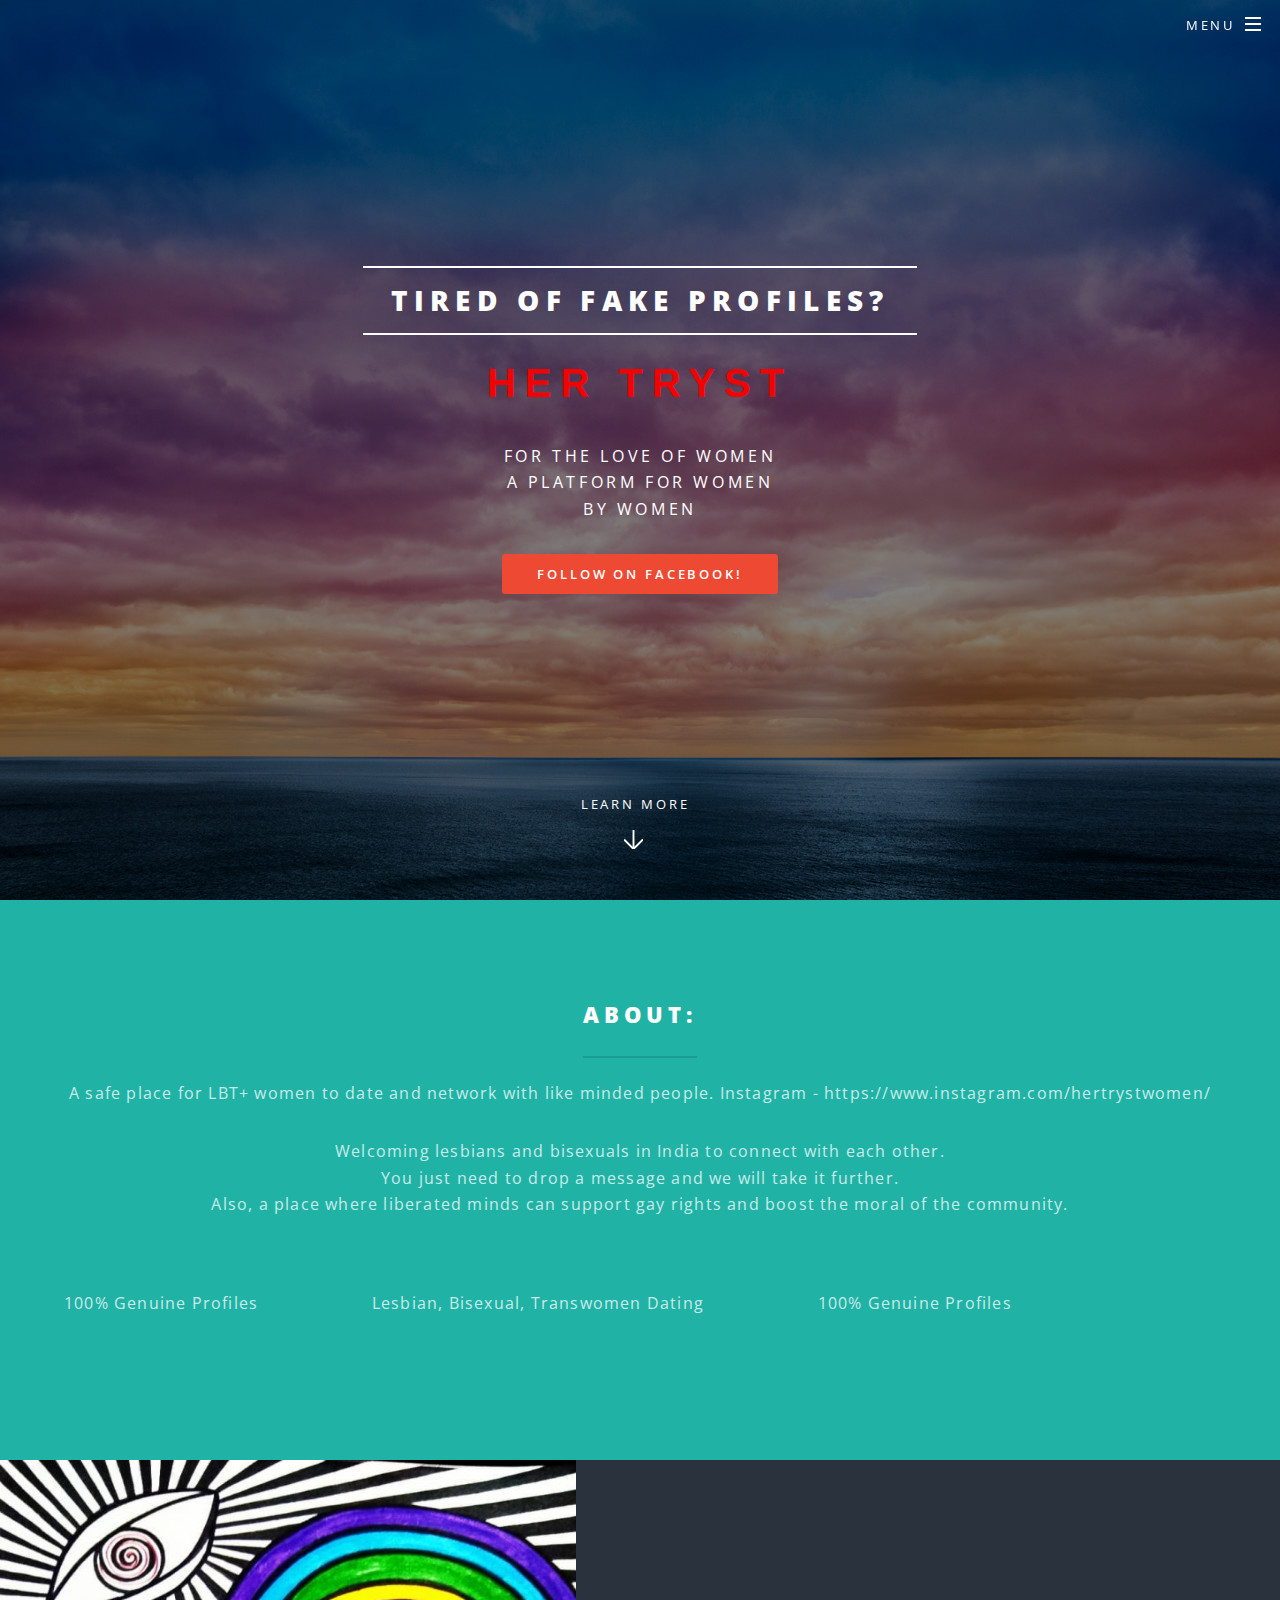
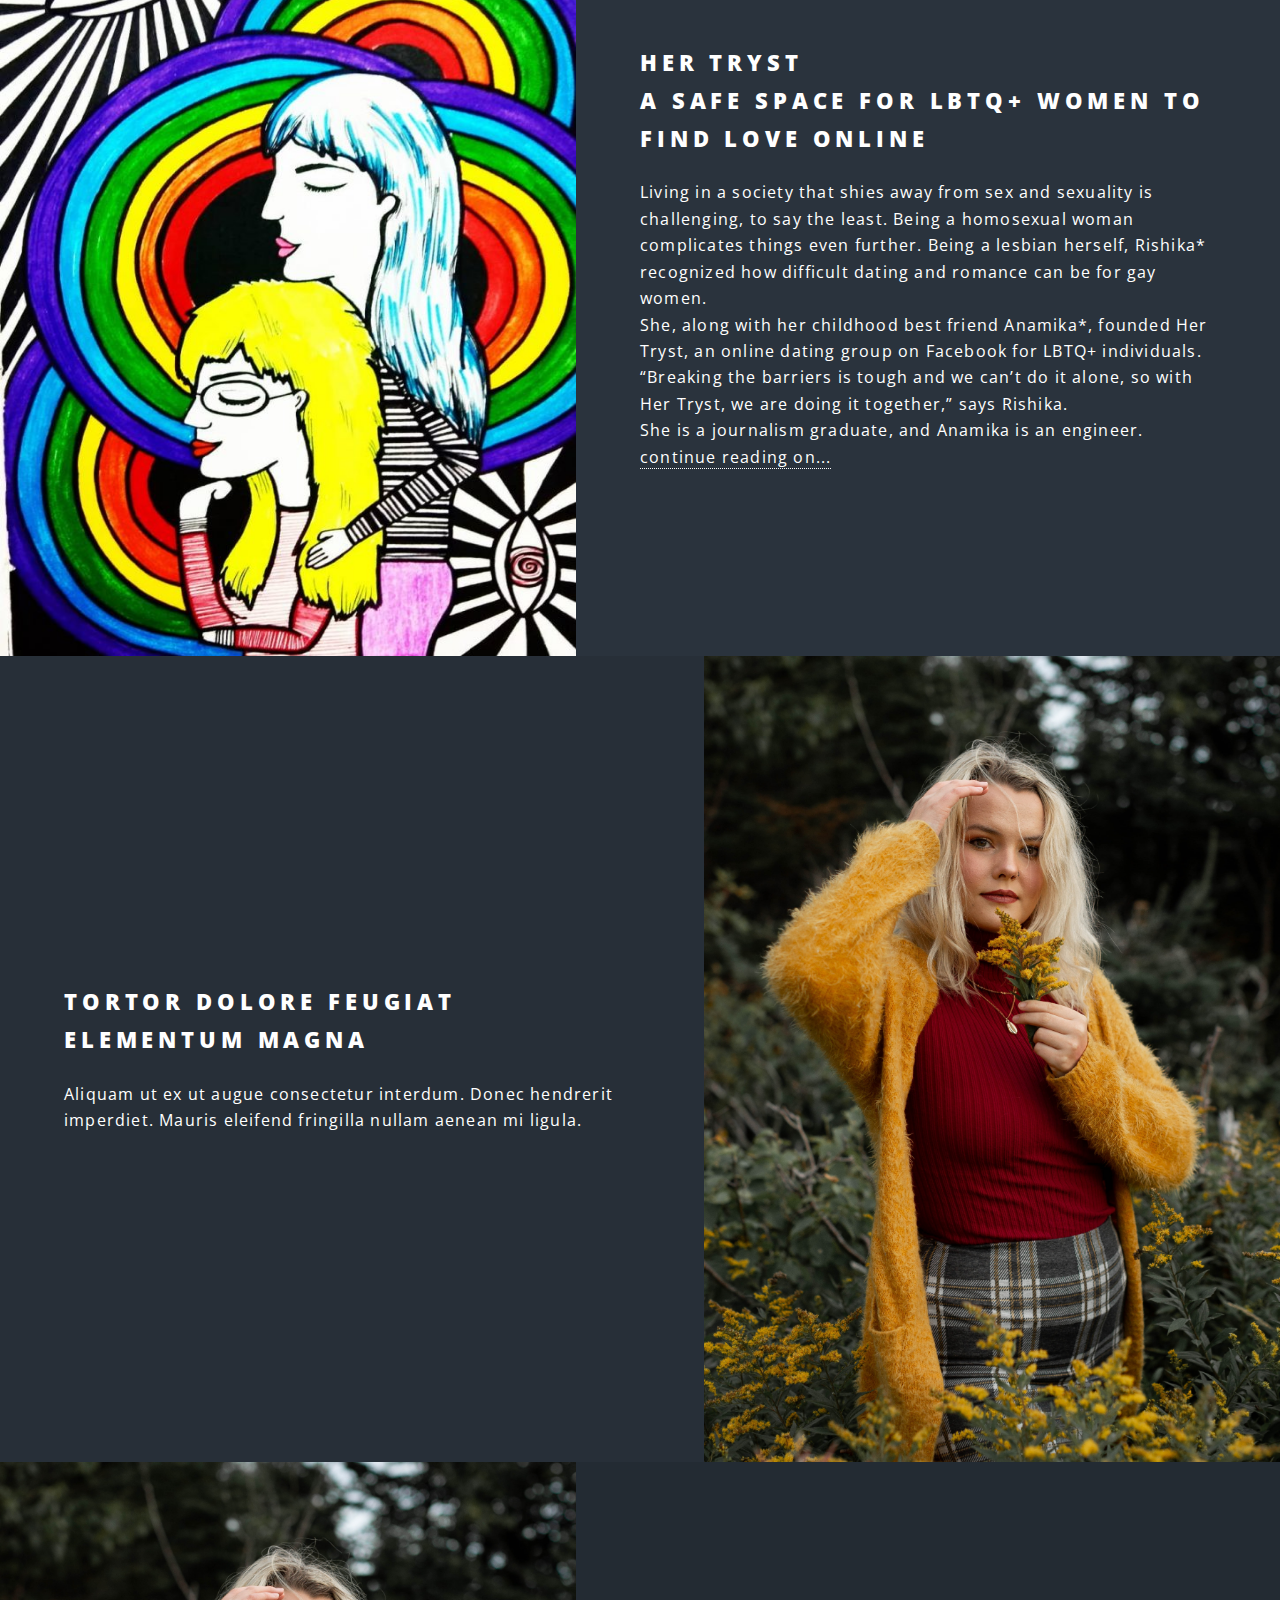
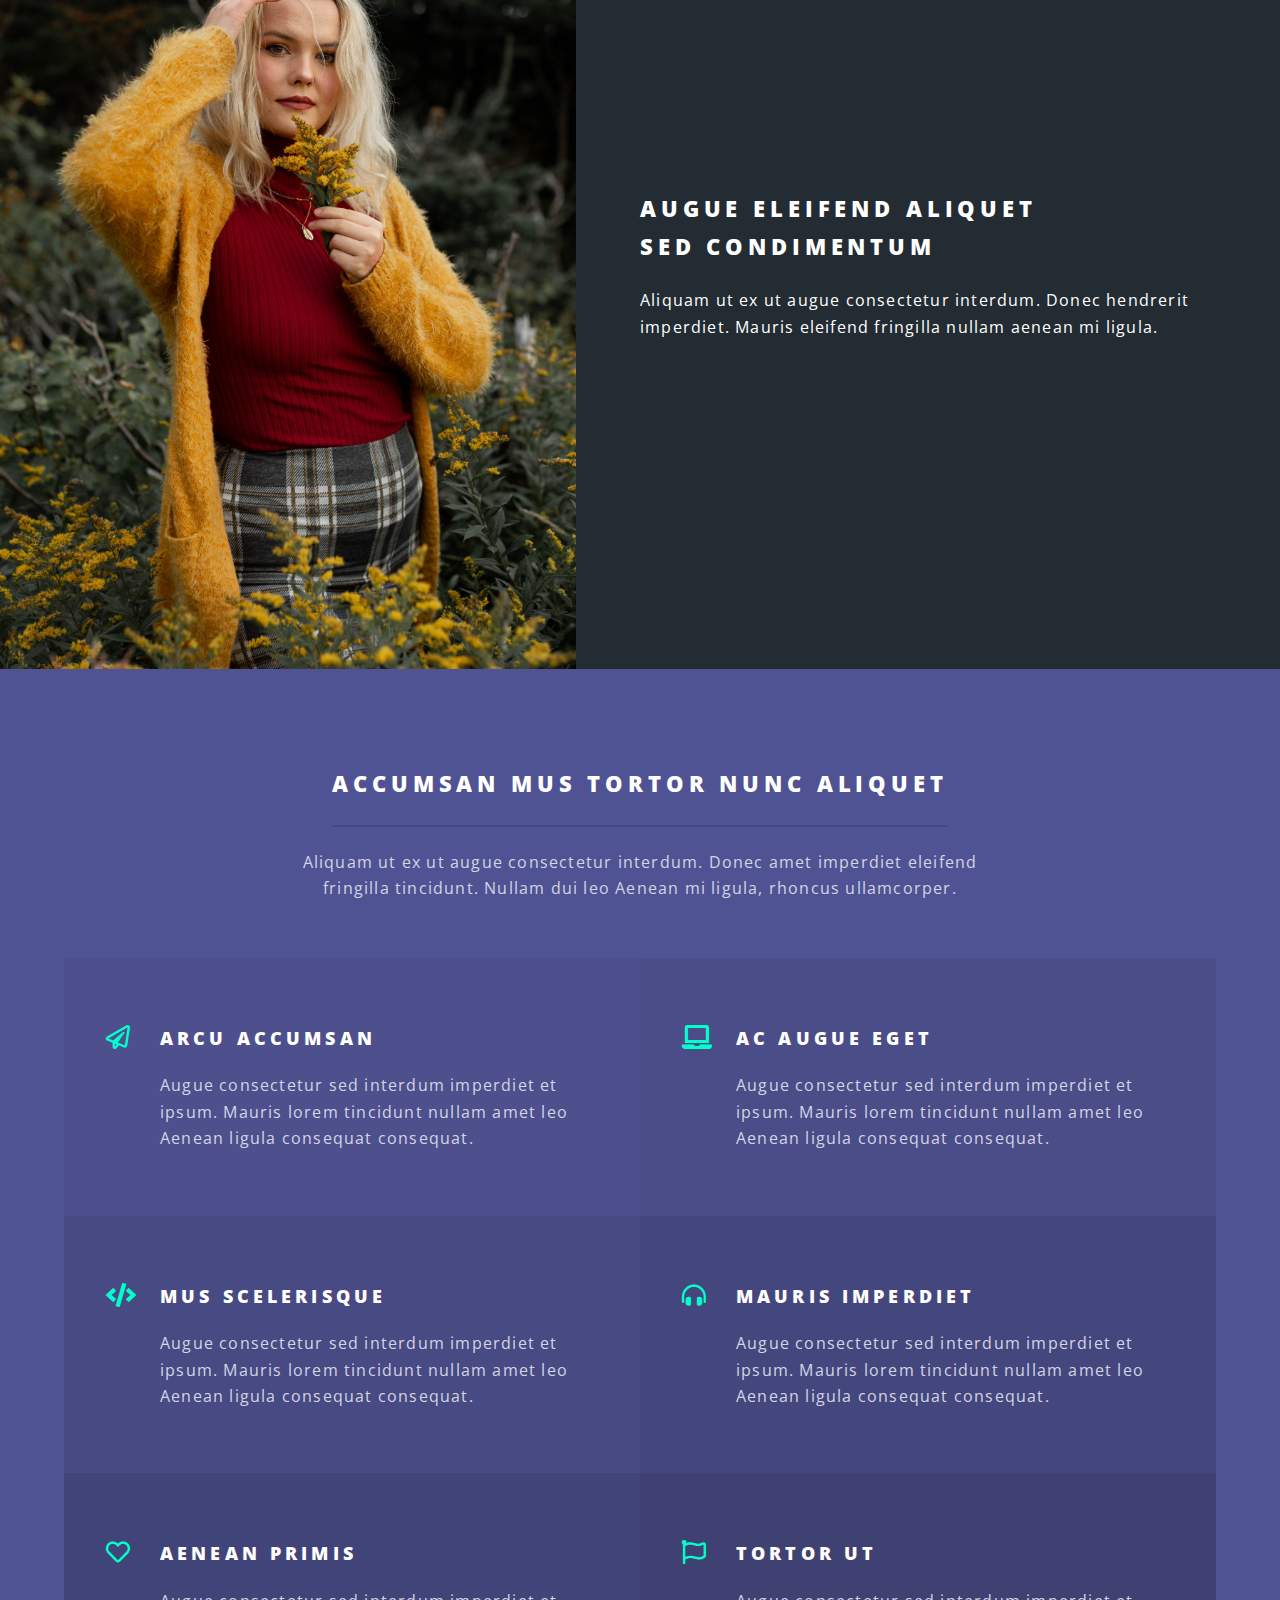
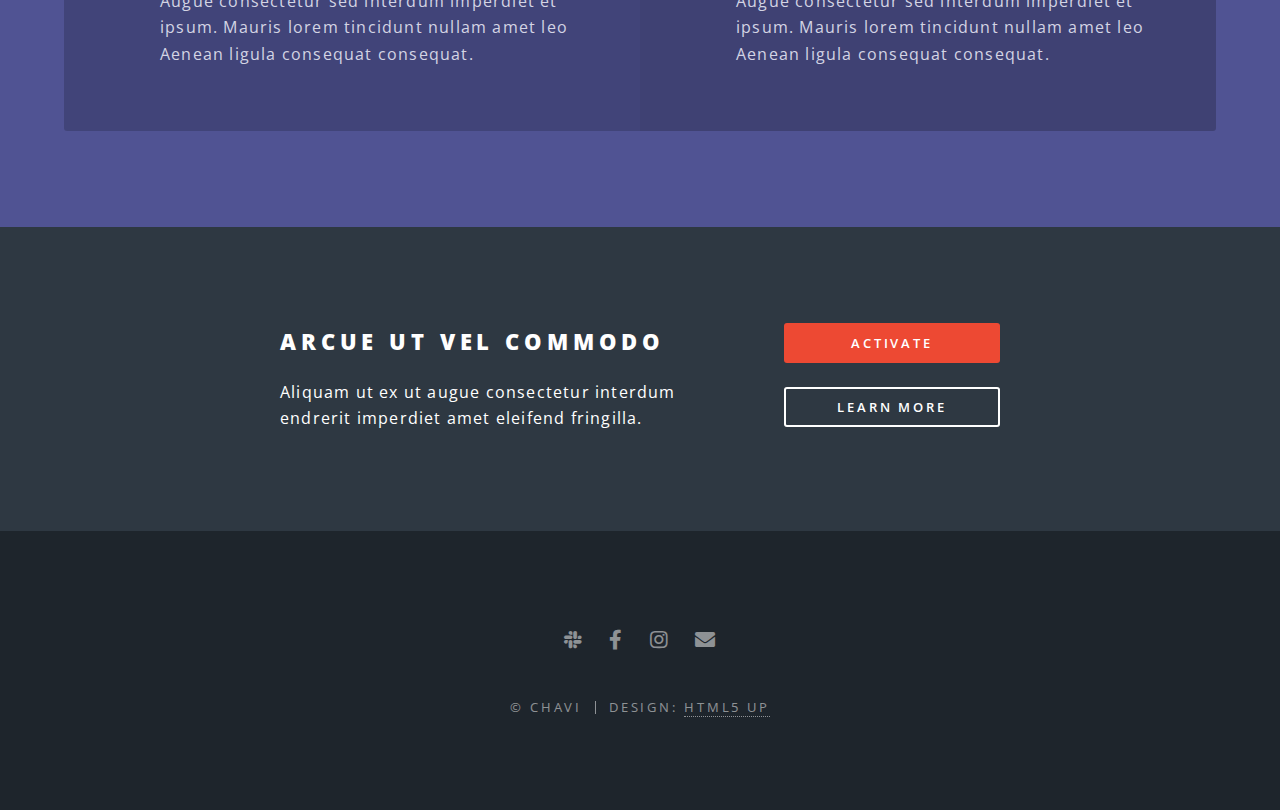
==== index.html @ cc7d9288 "Added whole website to Github for the first time" ====
<!DOCTYPE HTML>
<!--
	Spectral by HTML5 UP
	html5up.net | @ajlkn
	Free for personal and commercial use under the CCA 3.0 license (html5up.net/license)
	banner image : https://www.flickr.com/photos/82955120@N05/10567121366
-->
<html>
	<head>
		<title>HerTryst</title>
		<meta charset="utf-8" />
		<meta name="viewport" content="width=device-width, initial-scale=1, user-scalable=no" />
		<link rel="stylesheet" href="assets/css/main.css" />
		<noscript><link rel="stylesheet" href="assets/css/noscript.css" /></noscript>
	</head>
	<body class="landing is-preload">

		<!-- Page Wrapper -->
			<div id="page-wrapper">

				<!-- Header -->
					<header id="header" class="alt">
						<h1><a href="index.html"><img src="ht.jpg" width="50" height="50" alt="" /></a></h1>
						<nav id="nav">
							<ul>
								<li class="special">
									<a href="#menu" class="menuToggle"><span>Menu</span></a>
									<div id="menu">
										<ul>
											<li><a href="index.html">Home</a></li>
											<li><a href="generic.html">Generic</a></li>
											<!-- <li><a href="elements.html">Elements</a></li> -->
											<li><a href="#footer">Contact Us</a></li>
											<li><a href="#">Sign Up</a></li>
											<li><a href="#">Log In</a></li>
										</ul>
									</div>
								</li>
							</ul>
						</nav>
					</header>

				<!-- Banner -->
					<section id="banner">
						<div class="inner">
							
							<h2>Tired of Fake Profiles?</h2>
							<h1 style="color: rgb(243, 2, 2);
							font-family:Arial, Helvetica, sans-serif;
							font-size: 250%;
							text-transform: uppercase;" >Her Tryst</h1>
							<p>For The Love Of Women<br />
							A platform for Women<br />
							By Women</p>
							<ul class="actions special">
								<li><a href="https://www.facebook.com/hertryst/" target="_blank" class="button primary">Follow on Facebook!</a></li>
							</ul>
						</div>
						<a href="#one" class="more scrolly">Learn More</a>
					</section>

				<!-- One -->
					<section id="one" class="wrapper style1 special">
						<div class="inner">
							<header class="major">
								<h2>About:
								</h2>
								<p>A safe place for LBT+ women to date and network with like minded people. Instagram - https://www.instagram.com/hertrystwomen/<br />
								</p>
								<p>
									Welcoming lesbians and bisexuals in India to connect with each other.<br />
									You just need to drop a message and we will take it further.<br />
									 Also, a place where liberated minds can support gay rights and boost the moral of the community.
								</p>
							</header>
							<ul class="icons major">
				
								<!-- <li><span class="icon fa-gem major style1"><span class="label">Lorem</span></span></li>
								<li><span class="icon fa-heart major style2"><span class="label"></span></span></li>
								<li><span class="icon solid fa-code major style3"><span class="label">Dolor</span></span></li> -->
								<p style="text-align: left;">100% Genuine Profiles &emsp;&emsp;&emsp;&emsp;&emsp;&emsp; Lesbian, Bisexual, Transwomen Dating &emsp;&emsp;&emsp;&emsp;&emsp;&emsp;  100% Genuine Profiles </p>
							
							</ul>
						</div>
					</section>

				<!-- Two -->
					<section id="two" class="wrapper alt style2">
						<section class="spotlight">
							<div class="image"><img src="images/pic01.jpg" alt="" height="796px" width="1000px" /></div><div class="content">
								<h2>HER TRYST<br />
									A SAFE SPACE FOR LBTQ+ WOMEN TO FIND LOVE ONLINE</h2>
								<p>Living in a society that shies away from sex and sexuality is challenging, to say the least. Being a homosexual woman complicates things even further. Being a lesbian herself, Rishika* recognized how difficult dating and romance can be for gay women.
									<br /> She, along with her childhood best friend Anamika*, founded Her Tryst, an online dating group on Facebook for LBTQ+ individuals. “Breaking the barriers is tough and we can’t do it alone, so with Her Tryst, we are doing it together,” says Rishika.
									<br />She is a journalism graduate, and Anamika is an engineer.
									<br /><a href="http://www.gaylaxymag.com/articles/women/her-tryst-a-safe-space-for-lbtq-women-to-find-love-online/#gs.fv2ccl" target="_blank">continue reading on...</a></p>
							</div>
						</section>
						<section class="spotlight">
							<div class="image"><img src="images/pic02.jpg" alt="" /></div><div class="content">
								<h2>Tortor dolore feugiat<br />
								elementum magna</h2>
								<p>Aliquam ut ex ut augue consectetur interdum. Donec hendrerit imperdiet. Mauris eleifend fringilla nullam aenean mi ligula.</p>
							</div>
						</section>
						<section class="spotlight">
							<div class="image"><img src="images/pic03.jpg" alt="" /></div><div class="content">
								<h2>Augue eleifend aliquet<br />
								sed condimentum</h2>
								<p>Aliquam ut ex ut augue consectetur interdum. Donec hendrerit imperdiet. Mauris eleifend fringilla nullam aenean mi ligula.</p>
							</div>
						</section>
					</section>

				<!-- Three -->
					<section id="three" class="wrapper style3 special">
						<div class="inner">
							<header class="major">
								<h2>Accumsan mus tortor nunc aliquet</h2>
								<p>Aliquam ut ex ut augue consectetur interdum. Donec amet imperdiet eleifend<br />
								fringilla tincidunt. Nullam dui leo Aenean mi ligula, rhoncus ullamcorper.</p>
							</header>
							<ul class="features">
								<li class="icon fa-paper-plane">
									<h3>Arcu accumsan</h3>
									<p>Augue consectetur sed interdum imperdiet et ipsum. Mauris lorem tincidunt nullam amet leo Aenean ligula consequat consequat.</p>
								</li>
								<li class="icon solid fa-laptop">
									<h3>Ac Augue Eget</h3>
									<p>Augue consectetur sed interdum imperdiet et ipsum. Mauris lorem tincidunt nullam amet leo Aenean ligula consequat consequat.</p>
								</li>
								<li class="icon solid fa-code">
									<h3>Mus Scelerisque</h3>
									<p>Augue consectetur sed interdum imperdiet et ipsum. Mauris lorem tincidunt nullam amet leo Aenean ligula consequat consequat.</p>
								</li>
								<li class="icon solid fa-headphones-alt">
									<h3>Mauris Imperdiet</h3>
									<p>Augue consectetur sed interdum imperdiet et ipsum. Mauris lorem tincidunt nullam amet leo Aenean ligula consequat consequat.</p>
								</li>
								<li class="icon fa-heart">
									<h3>Aenean Primis</h3>
									<p>Augue consectetur sed interdum imperdiet et ipsum. Mauris lorem tincidunt nullam amet leo Aenean ligula consequat consequat.</p>
								</li>
								<li class="icon fa-flag">
									<h3>Tortor Ut</h3>
									<p>Augue consectetur sed interdum imperdiet et ipsum. Mauris lorem tincidunt nullam amet leo Aenean ligula consequat consequat.</p>
								</li>
							</ul>
						</div>
					</section>

				<!-- CTA -->
					<section id="cta" class="wrapper style4">
						<div class="inner">
							<header>
								<h2>Arcue ut vel commodo</h2>
								<p>Aliquam ut ex ut augue consectetur interdum endrerit imperdiet amet eleifend fringilla.</p>
							</header>
							<ul class="actions stacked">
								<li><a href="#" class="button fit primary">Activate</a></li>
								<li><a href="#" class="button fit">Learn More</a></li>
							</ul>
						</div>
					</section>

				<!-- Footer -->
					<footer id="footer">
						<ul class="icons">
							<li><a href="" class="icon brands fa-slack"><span class="label">Slack</span></a></li>
							<li><a href="https://www.facebook.com/hertryst/" class="icon brands fa-facebook-f"><span class="label">Facebook</span></a></li>
							<li><a href="https://www.instagram.com/hertrystwomen/?hl=en" class="icon brands fa-instagram"><span class="label">Instagram</span></a></li>
			
							<li><a href="mailto: hertrystwaiting@gmail.com" class="icon solid fa-envelope"><span class="label">Email</span></a></li>
						</ul>
						<ul class="copyright">
							<li>&copy; Chavi</li><li>Design: <a href="http://html5up.net">HTML5 UP</a></li>
						</ul>
					</footer>

			</div>

		<!-- Scripts -->
			<script src="assets/js/jquery.min.js"></script>
			<script src="assets/js/jquery.scrollex.min.js"></script>
			<script src="assets/js/jquery.scrolly.min.js"></script>
			<script src="assets/js/browser.min.js"></script>
			<script src="assets/js/breakpoints.min.js"></script>
			<script src="assets/js/util.js"></script>
			<script src="assets/js/main.js"></script>

	</body>
</html>
---- assets/css/main.css ----
@import url(fontawesome-all.min.css);
@import url("https://fonts.googleapis.com/css?family=Open+Sans:400,400italic,600,600italic,800,800italic");

/*
	Spectral by HTML5 UP
	html5up.net | @ajlkn
	Free for personal and commercial use under the CCA 3.0 license (html5up.net/license)
*/

html, body, div, span, applet, object,
iframe, h1, h2, h3, h4, h5, h6, p, blockquote,
pre, a, abbr, acronym, address, big, cite,
code, del, dfn, em, img, ins, kbd, q, s, samp,
small, strike, strong, sub, sup, tt, var, b,
u, i, center, dl, dt, dd, ol, ul, li, fieldset,
form, label, legend, table, caption, tbody,
tfoot, thead, tr, th, td, article, aside,
canvas, details, embed, figure, figcaption,
footer, header, hgroup, menu, nav, output, ruby,
section, summary, time, mark, audio, video {
	margin: 0;
	padding: 0;
	border: 0;
	font-size: 100%;
	font: inherit;
	vertical-align: baseline;}

article, aside, details, figcaption, figure,
footer, header, hgroup, menu, nav, section {
	display: block;}

body {
	line-height: 1;
}

ol, ul {
	list-style: none;
}

blockquote, q {
	quotes: none;
}

	blockquote:before, blockquote:after, q:before, q:after {
		content: '';
		content: none;
	}

table {
	border-collapse: collapse;
	border-spacing: 0;
}

body {
	-webkit-text-size-adjust: none;
}

mark {
	background-color: transparent;
	color: inherit;
}

input::-moz-focus-inner {
	border: 0;
	padding: 0;
}

input, select, textarea {
	-moz-appearance: none;
	-webkit-appearance: none;
	-ms-appearance: none;
	appearance: none;
}

/* Basic */

	@-ms-viewport {
		width: device-width;
	}

	html {
		box-sizing: border-box;
	}

	*, *:before, *:after {
		box-sizing: inherit;
	}

	body {
		background: #2e3842;
	}

		body.is-preload *, body.is-preload *:before, body.is-preload *:after {
			-moz-animation: none !important;
			-webkit-animation: none !important;
			-ms-animation: none !important;
			animation: none !important;
			-moz-transition: none !important;
			-webkit-transition: none !important;
			-ms-transition: none !important;
			transition: none !important;
		}

	body, input, select, textarea {
		color: #fff;
		font-family: "Open Sans", Helvetica, sans-serif;
		font-size: 15pt;
		font-weight: 400;
		letter-spacing: 0.075em;
		line-height: 1.65em;
	}

		@media screen and (max-width: 1680px) {

			body, input, select, textarea {
				font-size: 13pt;
			}

		}

		@media screen and (max-width: 1280px) {

			body, input, select, textarea {
				font-size: 12pt;
			}

		}

		@media screen and (max-width: 736px) {

			body, input, select, textarea {
				font-size: 11pt;
				letter-spacing: 0.0375em;
			}

		}

	a {
		-moz-transition: color 0.2s ease, border-bottom-color 0.2s ease;
		-webkit-transition: color 0.2s ease, border-bottom-color 0.2s ease;
		-ms-transition: color 0.2s ease, border-bottom-color 0.2s ease;
		transition: color 0.2s ease, border-bottom-color 0.2s ease;
		border-bottom: dotted 1px;
		color: inherit;
		text-decoration: none;
	}

		a:hover {
			border-bottom-color: transparent;
		}

	strong, b {
		color: #fff;
		font-weight: 600;
	}

	em, i {
		font-style: italic;
	}

	p {
		margin: 0 0 2em 0;
	}

	
	h1,h2, h3, h4, h5, h6 {
		color: #fff;
		font-weight: 800;
		letter-spacing: 0.225em;
		line-height: 1em;
		margin: 0 0 1em 0;
		text-transform: uppercase;
		
	}

		h1 a, h2 a, h3 a, h4 a, h5 a, h6 a {
			color: inherit;
			text-decoration: none;
		}

	h2 {
		font-size: 1.35em;
		line-height: 1.75em;
	}

		@media screen and (max-width: 736px) {

			h2 {
				font-size: 1.1em;
				line-height: 1.65em;
			}

		}

	h3 {
		font-size: 1.15em;
		line-height: 1.75em;
	}

		@media screen and (max-width: 736px) {

			h3 {
				font-size: 1em;
				line-height: 1.65em;
			}

		}

	h4 {
		font-size: 1em;
		line-height: 1.5em;
	}

	h5 {
		font-size: 0.8em;
		line-height: 1.5em;
	}

	h6 {
		font-size: 0.7em;
		line-height: 1.5em;
	}

	sub {
		font-size: 0.8em;
		position: relative;
		top: 0.5em;
	}

	sup {
		font-size: 0.8em;
		position: relative;
		top: -0.5em;
	}

	hr {
		border: 0;
		border-bottom: solid 2px #fff;
		margin: 3em 0;
	}

		hr.major {
			margin: 4.5em 0;
		}

	blockquote {
		border-left: solid 4px #fff;
		font-style: italic;
		margin: 0 0 2em 0;
		padding: 0.5em 0 0.5em 2em;
	}

	code {
		background: rgba(144, 144, 144, 0.25);
		border-radius: 3px;
		font-family: "Courier New", monospace;
		font-size: 0.9em;
		letter-spacing: 0;
		margin: 0 0.25em;
		padding: 0.25em 0.65em;
	}

	pre {
		-webkit-overflow-scrolling: touch;
		font-family: "Courier New", monospace;
		font-size: 0.9em;
		margin: 0 0 2em 0;
	}

		pre code {
			display: block;
			line-height: 1.75em;
			padding: 1em 1.5em;
			overflow-x: auto;
		}

	.align-left {
		text-align: left;
	}

	.align-center {
		text-align: center;
	}

	.align-right {
		text-align: right;
	}

/* Row */

	.row {
		display: flex;
		flex-wrap: wrap;
		box-sizing: border-box;
		align-items: stretch;
	}

		.row > * {
			box-sizing: border-box;
		}

		.row.gtr-uniform > * > :last-child {
			margin-bottom: 0;
		}

		.row.aln-left {
			justify-content: flex-start;
		}

		.row.aln-center {
			justify-content: center;
		}

		.row.aln-right {
			justify-content: flex-end;
		}

		.row.aln-top {
			align-items: flex-start;
		}

		.row.aln-middle {
			align-items: center;
		}

		.row.aln-bottom {
			align-items: flex-end;
		}

		.row > .imp {
			order: -1;
		}

		.row > .col-1 {
			width: 8.33333%;
		}

		.row > .off-1 {
			margin-left: 8.33333%;
		}

		.row > .col-2 {
			width: 16.66667%;
		}

		.row > .off-2 {
			margin-left: 16.66667%;
		}

		.row > .col-3 {
			width: 25%;
		}

		.row > .off-3 {
			margin-left: 25%;
		}

		.row > .col-4 {
			width: 33.33333%;
		}

		.row > .off-4 {
			margin-left: 33.33333%;
		}

		.row > .col-5 {
			width: 41.66667%;
		}

		.row > .off-5 {
			margin-left: 41.66667%;
		}

		.row > .col-6 {
			width: 50%;
		}

		.row > .off-6 {
			margin-left: 50%;
		}

		.row > .col-7 {
			width: 58.33333%;
		}

		.row > .off-7 {
			margin-left: 58.33333%;
		}

		.row > .col-8 {
			width: 66.66667%;
		}

		.row > .off-8 {
			margin-left: 66.66667%;
		}

		.row > .col-9 {
			width: 75%;
		}

		.row > .off-9 {
			margin-left: 75%;
		}

		.row > .col-10 {
			width: 83.33333%;
		}

		.row > .off-10 {
			margin-left: 83.33333%;
		}

		.row > .col-11 {
			width: 91.66667%;
		}

		.row > .off-11 {
			margin-left: 91.66667%;
		}

		.row > .col-12 {
			width: 100%;
		}

		.row > .off-12 {
			margin-left: 100%;
		}

		.row.gtr-0 {
			margin-top: 0;
			margin-left: 0em;
		}

			.row.gtr-0 > * {
				padding: 0 0 0 0em;
			}

			.row.gtr-0.gtr-uniform {
				margin-top: 0em;
			}

				.row.gtr-0.gtr-uniform > * {
					padding-top: 0em;
				}

		.row.gtr-25 {
			margin-top: 0;
			margin-left: -0.375em;
		}

			.row.gtr-25 > * {
				padding: 0 0 0 0.375em;
			}

			.row.gtr-25.gtr-uniform {
				margin-top: -0.375em;
			}

				.row.gtr-25.gtr-uniform > * {
					padding-top: 0.375em;
				}

		.row.gtr-50 {
			margin-top: 0;
			margin-left: -0.75em;
		}

			.row.gtr-50 > * {
				padding: 0 0 0 0.75em;
			}

			.row.gtr-50.gtr-uniform {
				margin-top: -0.75em;
			}

				.row.gtr-50.gtr-uniform > * {
					padding-top: 0.75em;
				}

		.row {
			margin-top: 0;
			margin-left: -1.5em;
		}

			.row > * {
				padding: 0 0 0 1.5em;
			}

			.row.gtr-uniform {
				margin-top: -1.5em;
			}

				.row.gtr-uniform > * {
					padding-top: 1.5em;
				}

		.row.gtr-150 {
			margin-top: 0;
			margin-left: -2.25em;
		}

			.row.gtr-150 > * {
				padding: 0 0 0 2.25em;
			}

			.row.gtr-150.gtr-uniform {
				margin-top: -2.25em;
			}

				.row.gtr-150.gtr-uniform > * {
					padding-top: 2.25em;
				}

		.row.gtr-200 {
			margin-top: 0;
			margin-left: -3em;
		}

			.row.gtr-200 > * {
				padding: 0 0 0 3em;
			}

			.row.gtr-200.gtr-uniform {
				margin-top: -3em;
			}

				.row.gtr-200.gtr-uniform > * {
					padding-top: 3em;
				}

		@media screen and (max-width: 1680px) {

			.row {
				display: flex;
				flex-wrap: wrap;
				box-sizing: border-box;
				align-items: stretch;
			}

				.row > * {
					box-sizing: border-box;
				}

				.row.gtr-uniform > * > :last-child {
					margin-bottom: 0;
				}

				.row.aln-left {
					justify-content: flex-start;
				}

				.row.aln-center {
					justify-content: center;
				}

				.row.aln-right {
					justify-content: flex-end;
				}

				.row.aln-top {
					align-items: flex-start;
				}

				.row.aln-middle {
					align-items: center;
				}

				.row.aln-bottom {
					align-items: flex-end;
				}

				.row > .imp-xlarge {
					order: -1;
				}

				.row > .col-1-xlarge {
					width: 8.33333%;
				}

				.row > .off-1-xlarge {
					margin-left: 8.33333%;
				}

				.row > .col-2-xlarge {
					width: 16.66667%;
				}

				.row > .off-2-xlarge {
					margin-left: 16.66667%;
				}

				.row > .col-3-xlarge {
					width: 25%;
				}

				.row > .off-3-xlarge {
					margin-left: 25%;
				}

				.row > .col-4-xlarge {
					width: 33.33333%;
				}

				.row > .off-4-xlarge {
					margin-left: 33.33333%;
				}

				.row > .col-5-xlarge {
					width: 41.66667%;
				}

				.row > .off-5-xlarge {
					margin-left: 41.66667%;
				}

				.row > .col-6-xlarge {
					width: 50%;
				}

				.row > .off-6-xlarge {
					margin-left: 50%;
				}

				.row > .col-7-xlarge {
					width: 58.33333%;
				}

				.row > .off-7-xlarge {
					margin-left: 58.33333%;
				}

				.row > .col-8-xlarge {
					width: 66.66667%;
				}

				.row > .off-8-xlarge {
					margin-left: 66.66667%;
				}

				.row > .col-9-xlarge {
					width: 75%;
				}

				.row > .off-9-xlarge {
					margin-left: 75%;
				}

				.row > .col-10-xlarge {
					width: 83.33333%;
				}

				.row > .off-10-xlarge {
					margin-left: 83.33333%;
				}

				.row > .col-11-xlarge {
					width: 91.66667%;
				}

				.row > .off-11-xlarge {
					margin-left: 91.66667%;
				}

				.row > .col-12-xlarge {
					width: 100%;
				}

				.row > .off-12-xlarge {
					margin-left: 100%;
				}

				.row.gtr-0 {
					margin-top: 0;
					margin-left: 0em;
				}

					.row.gtr-0 > * {
						padding: 0 0 0 0em;
					}

					.row.gtr-0.gtr-uniform {
						margin-top: 0em;
					}

						.row.gtr-0.gtr-uniform > * {
							padding-top: 0em;
						}

				.row.gtr-25 {
					margin-top: 0;
					margin-left: -0.375em;
				}

					.row.gtr-25 > * {
						padding: 0 0 0 0.375em;
					}

					.row.gtr-25.gtr-uniform {
						margin-top: -0.375em;
					}

						.row.gtr-25.gtr-uniform > * {
							padding-top: 0.375em;
						}

				.row.gtr-50 {
					margin-top: 0;
					margin-left: -0.75em;
				}

					.row.gtr-50 > * {
						padding: 0 0 0 0.75em;
					}

					.row.gtr-50.gtr-uniform {
						margin-top: -0.75em;
					}

						.row.gtr-50.gtr-uniform > * {
							padding-top: 0.75em;
						}

				.row {
					margin-top: 0;
					margin-left: -1.5em;
				}

					.row > * {
						padding: 0 0 0 1.5em;
					}

					.row.gtr-uniform {
						margin-top: -1.5em;
					}

						.row.gtr-uniform > * {
							padding-top: 1.5em;
						}

				.row.gtr-150 {
					margin-top: 0;
					margin-left: -2.25em;
				}

					.row.gtr-150 > * {
						padding: 0 0 0 2.25em;
					}

					.row.gtr-150.gtr-uniform {
						margin-top: -2.25em;
					}

						.row.gtr-150.gtr-uniform > * {
							padding-top: 2.25em;
						}

				.row.gtr-200 {
					margin-top: 0;
					margin-left: -3em;
				}

					.row.gtr-200 > * {
						padding: 0 0 0 3em;
					}

					.row.gtr-200.gtr-uniform {
						margin-top: -3em;
					}

						.row.gtr-200.gtr-uniform > * {
							padding-top: 3em;
						}

		}

		@media screen and (max-width: 1280px) {

			.row {
				display: flex;
				flex-wrap: wrap;
				box-sizing: border-box;
				align-items: stretch;
			}

				.row > * {
					box-sizing: border-box;
				}

				.row.gtr-uniform > * > :last-child {
					margin-bottom: 0;
				}

				.row.aln-left {
					justify-content: flex-start;
				}

				.row.aln-center {
					justify-content: center;
				}

				.row.aln-right {
					justify-content: flex-end;
				}

				.row.aln-top {
					align-items: flex-start;
				}

				.row.aln-middle {
					align-items: center;
				}

				.row.aln-bottom {
					align-items: flex-end;
				}

				.row > .imp-large {
					order: -1;
				}

				.row > .col-1-large {
					width: 8.33333%;
				}

				.row > .off-1-large {
					margin-left: 8.33333%;
				}

				.row > .col-2-large {
					width: 16.66667%;
				}

				.row > .off-2-large {
					margin-left: 16.66667%;
				}

				.row > .col-3-large {
					width: 25%;
				}

				.row > .off-3-large {
					margin-left: 25%;
				}

				.row > .col-4-large {
					width: 33.33333%;
				}

				.row > .off-4-large {
					margin-left: 33.33333%;
				}

				.row > .col-5-large {
					width: 41.66667%;
				}

				.row > .off-5-large {
					margin-left: 41.66667%;
				}

				.row > .col-6-large {
					width: 50%;
				}

				.row > .off-6-large {
					margin-left: 50%;
				}

				.row > .col-7-large {
					width: 58.33333%;
				}

				.row > .off-7-large {
					margin-left: 58.33333%;
				}

				.row > .col-8-large {
					width: 66.66667%;
				}

				.row > .off-8-large {
					margin-left: 66.66667%;
				}

				.row > .col-9-large {
					width: 75%;
				}

				.row > .off-9-large {
					margin-left: 75%;
				}

				.row > .col-10-large {
					width: 83.33333%;
				}

				.row > .off-10-large {
					margin-left: 83.33333%;
				}

				.row > .col-11-large {
					width: 91.66667%;
				}

				.row > .off-11-large {
					margin-left: 91.66667%;
				}

				.row > .col-12-large {
					width: 100%;
				}

				.row > .off-12-large {
					margin-left: 100%;
				}

				.row.gtr-0 {
					margin-top: 0;
					margin-left: 0em;
				}

					.row.gtr-0 > * {
						padding: 0 0 0 0em;
					}

					.row.gtr-0.gtr-uniform {
						margin-top: 0em;
					}

						.row.gtr-0.gtr-uniform > * {
							padding-top: 0em;
						}

				.row.gtr-25 {
					margin-top: 0;
					margin-left: -0.375em;
				}

					.row.gtr-25 > * {
						padding: 0 0 0 0.375em;
					}

					.row.gtr-25.gtr-uniform {
						margin-top: -0.375em;
					}

						.row.gtr-25.gtr-uniform > * {
							padding-top: 0.375em;
						}

				.row.gtr-50 {
					margin-top: 0;
					margin-left: -0.75em;
				}

					.row.gtr-50 > * {
						padding: 0 0 0 0.75em;
					}

					.row.gtr-50.gtr-uniform {
						margin-top: -0.75em;
					}

						.row.gtr-50.gtr-uniform > * {
							padding-top: 0.75em;
						}

				.row {
					margin-top: 0;
					margin-left: -1.5em;
				}

					.row > * {
						padding: 0 0 0 1.5em;
					}

					.row.gtr-uniform {
						margin-top: -1.5em;
					}

						.row.gtr-uniform > * {
							padding-top: 1.5em;
						}

				.row.gtr-150 {
					margin-top: 0;
					margin-left: -2.25em;
				}

					.row.gtr-150 > * {
						padding: 0 0 0 2.25em;
					}

					.row.gtr-150.gtr-uniform {
						margin-top: -2.25em;
					}

						.row.gtr-150.gtr-uniform > * {
							padding-top: 2.25em;
						}

				.row.gtr-200 {
					margin-top: 0;
					margin-left: -3em;
				}

					.row.gtr-200 > * {
						padding: 0 0 0 3em;
					}

					.row.gtr-200.gtr-uniform {
						margin-top: -3em;
					}

						.row.gtr-200.gtr-uniform > * {
							padding-top: 3em;
						}

		}

		@media screen and (max-width: 980px) {

			.row {
				display: flex;
				flex-wrap: wrap;
				box-sizing: border-box;
				align-items: stretch;
			}

				.row > * {
					box-sizing: border-box;
				}

				.row.gtr-uniform > * > :last-child {
					margin-bottom: 0;
				}

				.row.aln-left {
					justify-content: flex-start;
				}

				.row.aln-center {
					justify-content: center;
				}

				.row.aln-right {
					justify-content: flex-end;
				}

				.row.aln-top {
					align-items: flex-start;
				}

				.row.aln-middle {
					align-items: center;
				}

				.row.aln-bottom {
					align-items: flex-end;
				}

				.row > .imp-medium {
					order: -1;
				}

				.row > .col-1-medium {
					width: 8.33333%;
				}

				.row > .off-1-medium {
					margin-left: 8.33333%;
				}

				.row > .col-2-medium {
					width: 16.66667%;
				}

				.row > .off-2-medium {
					margin-left: 16.66667%;
				}

				.row > .col-3-medium {
					width: 25%;
				}

				.row > .off-3-medium {
					margin-left: 25%;
				}

				.row > .col-4-medium {
					width: 33.33333%;
				}

				.row > .off-4-medium {
					margin-left: 33.33333%;
				}

				.row > .col-5-medium {
					width: 41.66667%;
				}

				.row > .off-5-medium {
					margin-left: 41.66667%;
				}

				.row > .col-6-medium {
					width: 50%;
				}

				.row > .off-6-medium {
					margin-left: 50%;
				}

				.row > .col-7-medium {
					width: 58.33333%;
				}

				.row > .off-7-medium {
					margin-left: 58.33333%;
				}

				.row > .col-8-medium {
					width: 66.66667%;
				}

				.row > .off-8-medium {
					margin-left: 66.66667%;
				}

				.row > .col-9-medium {
					width: 75%;
				}

				.row > .off-9-medium {
					margin-left: 75%;
				}

				.row > .col-10-medium {
					width: 83.33333%;
				}

				.row > .off-10-medium {
					margin-left: 83.33333%;
				}

				.row > .col-11-medium {
					width: 91.66667%;
				}

				.row > .off-11-medium {
					margin-left: 91.66667%;
				}

				.row > .col-12-medium {
					width: 100%;
				}

				.row > .off-12-medium {
					margin-left: 100%;
				}

				.row.gtr-0 {
					margin-top: 0;
					margin-left: 0em;
				}

					.row.gtr-0 > * {
						padding: 0 0 0 0em;
					}

					.row.gtr-0.gtr-uniform {
						margin-top: 0em;
					}

						.row.gtr-0.gtr-uniform > * {
							padding-top: 0em;
						}

				.row.gtr-25 {
					margin-top: 0;
					margin-left: -0.375em;
				}

					.row.gtr-25 > * {
						padding: 0 0 0 0.375em;
					}

					.row.gtr-25.gtr-uniform {
						margin-top: -0.375em;
					}

						.row.gtr-25.gtr-uniform > * {
							padding-top: 0.375em;
						}

				.row.gtr-50 {
					margin-top: 0;
					margin-left: -0.75em;
				}

					.row.gtr-50 > * {
						padding: 0 0 0 0.75em;
					}

					.row.gtr-50.gtr-uniform {
						margin-top: -0.75em;
					}

						.row.gtr-50.gtr-uniform > * {
							padding-top: 0.75em;
						}

				.row {
					margin-top: 0;
					margin-left: -1.5em;
				}

					.row > * {
						padding: 0 0 0 1.5em;
					}

					.row.gtr-uniform {
						margin-top: -1.5em;
					}

						.row.gtr-uniform > * {
							padding-top: 1.5em;
						}

				.row.gtr-150 {
					margin-top: 0;
					margin-left: -2.25em;
				}

					.row.gtr-150 > * {
						padding: 0 0 0 2.25em;
					}

					.row.gtr-150.gtr-uniform {
						margin-top: -2.25em;
					}

						.row.gtr-150.gtr-uniform > * {
							padding-top: 2.25em;
						}

				.row.gtr-200 {
					margin-top: 0;
					margin-left: -3em;
				}

					.row.gtr-200 > * {
						padding: 0 0 0 3em;
					}

					.row.gtr-200.gtr-uniform {
						margin-top: -3em;
					}

						.row.gtr-200.gtr-uniform > * {
							padding-top: 3em;
						}

		}

		@media screen and (max-width: 736px) {

			.row {
				display: flex;
				flex-wrap: wrap;
				box-sizing: border-box;
				align-items: stretch;
			}

				.row > * {
					box-sizing: border-box;
				}

				.row.gtr-uniform > * > :last-child {
					margin-bottom: 0;
				}

				.row.aln-left {
					justify-content: flex-start;
				}

				.row.aln-center {
					justify-content: center;
				}

				.row.aln-right {
					justify-content: flex-end;
				}

				.row.aln-top {
					align-items: flex-start;
				}

				.row.aln-middle {
					align-items: center;
				}

				.row.aln-bottom {
					align-items: flex-end;
				}

				.row > .imp-small {
					order: -1;
				}

				.row > .col-1-small {
					width: 8.33333%;
				}

				.row > .off-1-small {
					margin-left: 8.33333%;
				}

				.row > .col-2-small {
					width: 16.66667%;
				}

				.row > .off-2-small {
					margin-left: 16.66667%;
				}

				.row > .col-3-small {
					width: 25%;
				}

				.row > .off-3-small {
					margin-left: 25%;
				}

				.row > .col-4-small {
					width: 33.33333%;
				}

				.row > .off-4-small {
					margin-left: 33.33333%;
				}

				.row > .col-5-small {
					width: 41.66667%;
				}

				.row > .off-5-small {
					margin-left: 41.66667%;
				}

				.row > .col-6-small {
					width: 50%;
				}

				.row > .off-6-small {
					margin-left: 50%;
				}

				.row > .col-7-small {
					width: 58.33333%;
				}

				.row > .off-7-small {
					margin-left: 58.33333%;
				}

				.row > .col-8-small {
					width: 66.66667%;
				}

				.row > .off-8-small {
					margin-left: 66.66667%;
				}

				.row > .col-9-small {
					width: 75%;
				}

				.row > .off-9-small {
					margin-left: 75%;
				}

				.row > .col-10-small {
					width: 83.33333%;
				}

				.row > .off-10-small {
					margin-left: 83.33333%;
				}

				.row > .col-11-small {
					width: 91.66667%;
				}

				.row > .off-11-small {
					margin-left: 91.66667%;
				}

				.row > .col-12-small {
					width: 100%;
				}

				.row > .off-12-small {
					margin-left: 100%;
				}

				.row.gtr-0 {
					margin-top: 0;
					margin-left: 0em;
				}

					.row.gtr-0 > * {
						padding: 0 0 0 0em;
					}

					.row.gtr-0.gtr-uniform {
						margin-top: 0em;
					}

						.row.gtr-0.gtr-uniform > * {
							padding-top: 0em;
						}

				.row.gtr-25 {
					margin-top: 0;
					margin-left: -0.375em;
				}

					.row.gtr-25 > * {
						padding: 0 0 0 0.375em;
					}

					.row.gtr-25.gtr-uniform {
						margin-top: -0.375em;
					}

						.row.gtr-25.gtr-uniform > * {
							padding-top: 0.375em;
						}

				.row.gtr-50 {
					margin-top: 0;
					margin-left: -0.75em;
				}

					.row.gtr-50 > * {
						padding: 0 0 0 0.75em;
					}

					.row.gtr-50.gtr-uniform {
						margin-top: -0.75em;
					}

						.row.gtr-50.gtr-uniform > * {
							padding-top: 0.75em;
						}

				.row {
					margin-top: 0;
					margin-left: -1.5em;
				}

					.row > * {
						padding: 0 0 0 1.5em;
					}

					.row.gtr-uniform {
						margin-top: -1.5em;
					}

						.row.gtr-uniform > * {
							padding-top: 1.5em;
						}

				.row.gtr-150 {
					margin-top: 0;
					margin-left: -2.25em;
				}

					.row.gtr-150 > * {
						padding: 0 0 0 2.25em;
					}

					.row.gtr-150.gtr-uniform {
						margin-top: -2.25em;
					}

						.row.gtr-150.gtr-uniform > * {
							padding-top: 2.25em;
						}

				.row.gtr-200 {
					margin-top: 0;
					margin-left: -3em;
				}

					.row.gtr-200 > * {
						padding: 0 0 0 3em;
					}

					.row.gtr-200.gtr-uniform {
						margin-top: -3em;
					}

						.row.gtr-200.gtr-uniform > * {
							padding-top: 3em;
						}

		}

		@media screen and (max-width: 480px) {

			.row {
				display: flex;
				flex-wrap: wrap;
				box-sizing: border-box;
				align-items: stretch;
			}

				.row > * {
					box-sizing: border-box;
				}

				.row.gtr-uniform > * > :last-child {
					margin-bottom: 0;
				}

				.row.aln-left {
					justify-content: flex-start;
				}

				.row.aln-center {
					justify-content: center;
				}

				.row.aln-right {
					justify-content: flex-end;
				}

				.row.aln-top {
					align-items: flex-start;
				}

				.row.aln-middle {
					align-items: center;
				}

				.row.aln-bottom {
					align-items: flex-end;
				}

				.row > .imp-xsmall {
					order: -1;
				}

				.row > .col-1-xsmall {
					width: 8.33333%;
				}

				.row > .off-1-xsmall {
					margin-left: 8.33333%;
				}

				.row > .col-2-xsmall {
					width: 16.66667%;
				}

				.row > .off-2-xsmall {
					margin-left: 16.66667%;
				}

				.row > .col-3-xsmall {
					width: 25%;
				}

				.row > .off-3-xsmall {
					margin-left: 25%;
				}

				.row > .col-4-xsmall {
					width: 33.33333%;
				}

				.row > .off-4-xsmall {
					margin-left: 33.33333%;
				}

				.row > .col-5-xsmall {
					width: 41.66667%;
				}

				.row > .off-5-xsmall {
					margin-left: 41.66667%;
				}

				.row > .col-6-xsmall {
					width: 50%;
				}

				.row > .off-6-xsmall {
					margin-left: 50%;
				}

				.row > .col-7-xsmall {
					width: 58.33333%;
				}

				.row > .off-7-xsmall {
					margin-left: 58.33333%;
				}

				.row > .col-8-xsmall {
					width: 66.66667%;
				}

				.row > .off-8-xsmall {
					margin-left: 66.66667%;
				}

				.row > .col-9-xsmall {
					width: 75%;
				}

				.row > .off-9-xsmall {
					margin-left: 75%;
				}

				.row > .col-10-xsmall {
					width: 83.33333%;
				}

				.row > .off-10-xsmall {
					margin-left: 83.33333%;
				}

				.row > .col-11-xsmall {
					width: 91.66667%;
				}

				.row > .off-11-xsmall {
					margin-left: 91.66667%;
				}

				.row > .col-12-xsmall {
					width: 100%;
				}

				.row > .off-12-xsmall {
					margin-left: 100%;
				}

				.row.gtr-0 {
					margin-top: 0;
					margin-left: 0em;
				}

					.row.gtr-0 > * {
						padding: 0 0 0 0em;
					}

					.row.gtr-0.gtr-uniform {
						margin-top: 0em;
					}

						.row.gtr-0.gtr-uniform > * {
							padding-top: 0em;
						}

				.row.gtr-25 {
					margin-top: 0;
					margin-left: -0.375em;
				}

					.row.gtr-25 > * {
						padding: 0 0 0 0.375em;
					}

					.row.gtr-25.gtr-uniform {
						margin-top: -0.375em;
					}

						.row.gtr-25.gtr-uniform > * {
							padding-top: 0.375em;
						}

				.row.gtr-50 {
					margin-top: 0;
					margin-left: -0.75em;
				}

					.row.gtr-50 > * {
						padding: 0 0 0 0.75em;
					}

					.row.gtr-50.gtr-uniform {
						margin-top: -0.75em;
					}

						.row.gtr-50.gtr-uniform > * {
							padding-top: 0.75em;
						}

				.row {
					margin-top: 0;
					margin-left: -1.5em;
				}

					.row > * {
						padding: 0 0 0 1.5em;
					}

					.row.gtr-uniform {
						margin-top: -1.5em;
					}

						.row.gtr-uniform > * {
							padding-top: 1.5em;
						}

				.row.gtr-150 {
					margin-top: 0;
					margin-left: -2.25em;
				}

					.row.gtr-150 > * {
						padding: 0 0 0 2.25em;
					}

					.row.gtr-150.gtr-uniform {
						margin-top: -2.25em;
					}

						.row.gtr-150.gtr-uniform > * {
							padding-top: 2.25em;
						}

				.row.gtr-200 {
					margin-top: 0;
					margin-left: -3em;
				}

					.row.gtr-200 > * {
						padding: 0 0 0 3em;
					}

					.row.gtr-200.gtr-uniform {
						margin-top: -3em;
					}

						.row.gtr-200.gtr-uniform > * {
							padding-top: 3em;
						}

		}

/* Section/Article */

	section.special, article.special {
		text-align: center;
	}

	header p {
		color: rgba(255, 255, 255, 0.5);
		position: relative;
		top: -0.25em;
	}

	header h3 + p {
		font-size: 1.1em;
	}

	header h4 + p,
	header h5 + p,
	header h6 + p {
		font-size: 0.9em;
	}

	header.major {
		margin: 0 0 3.5em 0;
	}

		header.major h2, header.major h3, header.major h4, header.major h5, header.major h6 {
			color: chocolate;
			border-bottom: solid 2px #fff;
			display: inline-block;
			padding-bottom: 1em;
			position: relative;
			;
		}

			header.major h2:after, header.major h3:after, header.major h4:after, header.major h5:after, header.major h6:after {
				content: '';
				display: block;
				height: 1px;
			}

		header.major p {
			color: #fff;
			top: 0;
		}

		@media screen and (max-width: 736px) {

			header.major {
				margin: 0 0 2em 0;
			}

		}

	@media screen and (max-width: 980px) {

		header br {
			display: none;
		}

	}

/* Form */

	form {
		margin: 0 0 2em 0;
	}

	label {
		color: #fff;
		display: block;
		font-size: 0.9em;
		font-weight: 600;
		margin: 0 0 1em 0;
	}

	input[type="text"],
	input[type="password"],
	input[type="email"],
	select,
	textarea {
		-moz-appearance: none;
		-webkit-appearance: none;
		-ms-appearance: none;
		appearance: none;
		background-color: rgba(144, 144, 144, 0.25);
		border-radius: 3px;
		border: none;
		color: inherit;
		display: block;
		outline: 0;
		padding: 0 1em;
		text-decoration: none;
		width: 100%;
	}

		input[type="text"]:invalid,
		input[type="password"]:invalid,
		input[type="email"]:invalid,
		select:invalid,
		textarea:invalid {
			box-shadow: none;
		}

		input[type="text"]:focus,
		input[type="password"]:focus,
		input[type="email"]:focus,
		select:focus,
		textarea:focus {
			box-shadow: 0 0 0 2px #21b2a6;
		}

	select {
		background-size: 1.25em;
		background-repeat: no-repeat;
		background-position: calc(100% - 1em) center;
		height: 2.75em;
		padding-right: 2.75em;
		text-overflow: ellipsis;
	}

		select:focus::-ms-value {
			background-color: transparent;
		}

		select::-ms-expand {
			display: none;
		}

	input[type="text"],
	input[type="password"],
	input[type="email"],
	select {
		height: 2.75em;
	}

	textarea {
		padding: 0.75em 1em;
	}

	input[type="checkbox"],
	input[type="radio"] {
		-moz-appearance: none;
		-webkit-appearance: none;
		-ms-appearance: none;
		appearance: none;
		display: block;
		float: left;
		margin-right: -2em;
		opacity: 0;
		width: 1em;
		z-index: -1;
	}

		input[type="checkbox"] + label,
		input[type="radio"] + label {
			text-decoration: none;
			color: #fff;
			cursor: pointer;
			display: inline-block;
			font-size: 1em;
			font-weight: 400;
			padding-left: 2.4em;
			padding-right: 0.75em;
			position: relative;
		}

			input[type="checkbox"] + label:before,
			input[type="radio"] + label:before {
				-moz-osx-font-smoothing: grayscale;
				-webkit-font-smoothing: antialiased;
				display: inline-block;
				font-style: normal;
				font-variant: normal;
				text-rendering: auto;
				line-height: 1;
				text-transform: none !important;
				font-family: 'Font Awesome 5 Free';
				font-weight: 900;
			}

			input[type="checkbox"] + label:before,
			input[type="radio"] + label:before {
				background: rgba(144, 144, 144, 0.25);
				border-radius: 3px;
				content: '';
				display: inline-block;
				font-size: 0.8em;
				height: 2.0625em;
				left: 0;
				line-height: 2.0625em;
				position: absolute;
				text-align: center;
				top: 0;
				width: 2.0625em;
			}

		input[type="checkbox"]:checked + label:before,
		input[type="radio"]:checked + label:before {
			background: #2e3842;
			color: #fff;
			content: '\f00c';
		}

		input[type="checkbox"]:focus + label:before,
		input[type="radio"]:focus + label:before {
			box-shadow: 0 0 0 2px #21b2a6;
		}

	input[type="checkbox"] + label:before {
		border-radius: 3px;
	}

	input[type="radio"] + label:before {
		border-radius: 100%;
	}

	::-webkit-input-placeholder {
		color: rgba(255, 255, 255, 0.5) !important;
		opacity: 1.0;
	}

	:-moz-placeholder {
		color: rgba(255, 255, 255, 0.5) !important;
		opacity: 1.0;
	}

	::-moz-placeholder {
		color: rgba(255, 255, 255, 0.5) !important;
		opacity: 1.0;
	}

	:-ms-input-placeholder {
		color: rgba(255, 255, 255, 0.5) !important;
		opacity: 1.0;
	}

/* Box */

	.box {
		border-radius: 3px;
		border: solid 2px #fff;
		margin-bottom: 2em;
		padding: 1.5em;
	}

		.box > :last-child,
		.box > :last-child > :last-child,
		.box > :last-child > :last-child > :last-child {
			margin-bottom: 0;
		}

		.box.alt {
			border: 0;
			border-radius: 0;
			padding: 0;
		}

/* Icon */

	.icon {
		text-decoration: none;
		border-bottom: none;
		position: relative;
	}

		.icon:before {
			-moz-osx-font-smoothing: grayscale;
			-webkit-font-smoothing: antialiased;
			display: inline-block;
			font-style: normal;
			font-variant: normal;
			text-rendering: auto;
			line-height: 1;
			text-transform: none !important;
			font-family: 'Font Awesome 5 Free';
			font-weight: 400;
		}

		.icon > .label {
			display: none;
		}

		.icon:before {
			line-height: inherit;
		}

		.icon.solid:before {
			font-weight: 900;
		}

		.icon.brands:before {
			font-family: 'Font Awesome 5 Brands';
		}

		.icon.major {
			-moz-transform: rotate(-45deg);
			-webkit-transform: rotate(-45deg);
			-ms-transform: rotate(-45deg);
			transform: rotate(-45deg);
			border-radius: 3px;
			border: solid 2px #fff;
			display: inline-block;
			font-size: 1.35em;
			height: calc(3em + 2px);
			line-height: 3em;
			text-align: center;
			width: calc(3em + 2px);
		}

			.icon.major:before {
				-moz-transform: rotate(45deg);
				-webkit-transform: rotate(45deg);
				-ms-transform: rotate(45deg);
				transform: rotate(45deg);
				display: inline-block;
				font-size: 1.5em;
			}

			@media screen and (max-width: 736px) {

				.icon.major {
					font-size: 1em;
				}

			}

		.icon.style1 {
			color: #00ffcc;
		}

		.icon.style2 {
			color: #00f0ff;
		}

		.icon.style3 {
			color: #76ddff;
		}

/* Image */

	.image {
		border-radius: 3px;
		border: 0;
		display: inline-block;
		position: relative;
	}

		.image img {
			border-radius: 3px;
			display: block;
		}

		.image.left {
			float: left;
			margin: 0 2em 2em 0;
			top: 0.25em;
		}

		.image.right {
			float: right;
			margin: 0 0 2em 2em;
			top: 0.25em;
		}

		.image.left, .image.right {
			max-width: 40%;
		}

			.image.left img, .image.right img {
				width: 100%;
			}

		.image.fit {
			display: block;
			margin: 0 0 2em 0;
			width: 100%;
		}

			.image.fit img {
				width: 100%;
			}

/* List */

	ol {
		list-style: decimal;
		margin: 0 0 2em 0;
		padding-left: 1.25em;
	}

		ol li {
			padding-left: 0.25em;
		}

	ul {
		list-style: disc;
		margin: 0 0 2em 0;
		padding-left: 1em;
	}

		ul li {
			padding-left: 0.5em;
		}

		ul.alt {
			list-style: none;
			padding-left: 0;
		}

			ul.alt li {
				border-top: solid 1px #fff;
				padding: 0.5em 0;
			}

				ul.alt li:first-child {
					border-top: 0;
					padding-top: 0;
				}

	dl {
		margin: 0 0 2em 0;
	}

/* Actions */

	ul.actions {
		display: -moz-flex;
		display: -webkit-flex;
		display: -ms-flex;
		display: flex;
		cursor: default;
		list-style: none;
		margin-left: -1em;
		padding-left: 0;
	}

		ul.actions li {
			padding: 0 0 0 1em;
			vertical-align: middle;
		}

		ul.actions.special {
			-moz-justify-content: center;
			-webkit-justify-content: center;
			-ms-justify-content: center;
			justify-content: center;
			width: 100%;
			margin-left: 0;
		}

			ul.actions.special li:first-child {
				padding-left: 0;
			}

		ul.actions.stacked {
			-moz-flex-direction: column;
			-webkit-flex-direction: column;
			-ms-flex-direction: column;
			flex-direction: column;
			margin-left: 0;
		}

			ul.actions.stacked li {
				padding: 1em 0 0 0;
			}

				ul.actions.stacked li:first-child {
					padding-top: 0;
				}

		ul.actions.fit {
			width: calc(100% + 1em);
		}

			ul.actions.fit li {
				-moz-flex-grow: 1;
				-webkit-flex-grow: 1;
				-ms-flex-grow: 1;
				flex-grow: 1;
				-moz-flex-shrink: 1;
				-webkit-flex-shrink: 1;
				-ms-flex-shrink: 1;
				flex-shrink: 1;
				width: 100%;
			}

				ul.actions.fit li > * {
					width: 100%;
				}

			ul.actions.fit.stacked {
				width: 100%;
			}

		@media screen and (max-width: 480px) {

			ul.actions:not(.fixed) {
				-moz-flex-direction: column;
				-webkit-flex-direction: column;
				-ms-flex-direction: column;
				flex-direction: column;
				margin-left: 0;
				width: 100% !important;
			}

				ul.actions:not(.fixed) li {
					-moz-flex-grow: 1;
					-webkit-flex-grow: 1;
					-ms-flex-grow: 1;
					flex-grow: 1;
					-moz-flex-shrink: 1;
					-webkit-flex-shrink: 1;
					-ms-flex-shrink: 1;
					flex-shrink: 1;
					padding: 1em 0 0 0;
					text-align: center;
					width: 100%;
				}

					ul.actions:not(.fixed) li > * {
						width: 100%;
					}

					ul.actions:not(.fixed) li:first-child {
						padding-top: 0;
					}

					ul.actions:not(.fixed) li input[type="submit"],
					ul.actions:not(.fixed) li input[type="reset"],
					ul.actions:not(.fixed) li input[type="button"],
					ul.actions:not(.fixed) li button,
					ul.actions:not(.fixed) li .button {
						width: 100%;
					}

						ul.actions:not(.fixed) li input[type="submit"].icon:before,
						ul.actions:not(.fixed) li input[type="reset"].icon:before,
						ul.actions:not(.fixed) li input[type="button"].icon:before,
						ul.actions:not(.fixed) li button.icon:before,
						ul.actions:not(.fixed) li .button.icon:before {
							margin-left: -0.5em;
						}

		}

/* Icons */

	ul.icons {
		cursor: default;
		list-style: none;
		padding-left: 0;
	}

		ul.icons li {
			display: inline-block;
			padding: 0 1em 0 0;
		}

			ul.icons li:last-child {
				padding-right: 0 !important;
			}

		ul.icons.major {
			padding: 1em 0;
		}

			ul.icons.major li {
				padding-right: 3.5em;
			}

				@media screen and (max-width: 736px) {

					ul.icons.major li {
						padding: 0 1em !important;
					}

				}

/* Table */

	.table-wrapper {
		-webkit-overflow-scrolling: touch;
		overflow-x: auto;
	}

	table {
		margin: 0 0 2em 0;
		width: 100%;
	}

		table tbody tr {
			border: solid 1px #fff;
			border-left: 0;
			border-right: 0;
		}

			table tbody tr:nth-child(2n + 1) {
				background-color: rgba(144, 144, 144, 0.25);
			}

		table td {
			padding: 0.75em 0.75em;
		}

		table th {
			color: #fff;
			font-size: 0.9em;
			font-weight: 600;
			padding: 0 0.75em 0.75em 0.75em;
			text-align: left;
		}

		table thead {
			border-bottom: solid 2px #fff;
		}

		table tfoot {
			border-top: solid 2px #fff;
		}

		table.alt {
			border-collapse: separate;
		}

			table.alt tbody tr td {
				border: solid 1px #fff;
				border-left-width: 0;
				border-top-width: 0;
			}

				table.alt tbody tr td:first-child {
					border-left-width: 1px;
				}

			table.alt tbody tr:first-child td {
				border-top-width: 1px;
			}

			table.alt thead {
				border-bottom: 0;
			}

			table.alt tfoot {
				border-top: 0;
			}

/* Button */

	input[type="submit"],
	input[type="reset"],
	input[type="button"],
	button,
	.button {
		-moz-appearance: none;
		-webkit-appearance: none;
		-ms-appearance: none;
		appearance: none;
		-moz-transition: background-color 0.2s ease-in-out, color 0.2s ease-in-out;
		-webkit-transition: background-color 0.2s ease-in-out, color 0.2s ease-in-out;
		-ms-transition: background-color 0.2s ease-in-out, color 0.2s ease-in-out;
		transition: background-color 0.2s ease-in-out, color 0.2s ease-in-out;
		background-color: transparent;
		border-radius: 3px;
		border: 0;
		box-shadow: inset 0 0 0 2px #fff;
		color: #fff;
		cursor: pointer;
		display: inline-block;
		font-size: 0.8em;
		font-weight: 600;
		height: 3.125em;
		letter-spacing: 0.225em;
		line-height: 3.125em;
		max-width: 30em;
		padding: 0 2.75em;
		text-align: center;
		text-decoration: none;
		text-transform: uppercase;
		white-space: nowrap;
		overflow: hidden;
		text-overflow: ellipsis;
	}

		input[type="submit"]:hover,
		input[type="reset"]:hover,
		input[type="button"]:hover,
		button:hover,
		.button:hover {
			background-color: rgba(144, 144, 144, 0.25);
		}

		input[type="submit"]:active,
		input[type="reset"]:active,
		input[type="button"]:active,
		button:active,
		.button:active {
			background-color: rgba(144, 144, 144, 0.5);
		}

		input[type="submit"].icon:before,
		input[type="reset"].icon:before,
		input[type="button"].icon:before,
		button.icon:before,
		.button.icon:before {
			margin-right: 0.5em;
		}

		input[type="submit"].fit,
		input[type="reset"].fit,
		input[type="button"].fit,
		button.fit,
		.button.fit {
			width: 100%;
		}

		input[type="submit"].small,
		input[type="reset"].small,
		input[type="button"].small,
		button.small,
		.button.small {
			font-size: 0.8em;
		}

		input[type="submit"].large,
		input[type="reset"].large,
		input[type="button"].large,
		button.large,
		.button.large {
			font-size: 1.35em;
		}

		input[type="submit"].primary,
		input[type="reset"].primary,
		input[type="button"].primary,
		button.primary,
		.button.primary {
			background-color: #ed4933;
			box-shadow: none !important;
			color: #ffffff !important;
		}

			input[type="submit"].primary:hover,
			input[type="reset"].primary:hover,
			input[type="button"].primary:hover,
			button.primary:hover,
			.button.primary:hover {
				background-color: #ef5e4a !important;
			}

			input[type="submit"].primary:active,
			input[type="reset"].primary:active,
			input[type="button"].primary:active,
			button.primary:active,
			.button.primary:active {
				background-color: #eb341c !important;
			}

		input[type="submit"].disabled, input[type="submit"]:disabled,
		input[type="reset"].disabled,
		input[type="reset"]:disabled,
		input[type="button"].disabled,
		input[type="button"]:disabled,
		button.disabled,
		button:disabled,
		.button.disabled,
		.button:disabled {
			pointer-events: none;
			opacity: 0.25;
		}

		@media screen and (max-width: 736px) {

			input[type="submit"],
			input[type="reset"],
			input[type="button"],
			button,
			.button {
				height: 3.75em;
				line-height: 3.75em;
			}

		}

/* Features */

	.features {
		display: -moz-flex;
		display: -webkit-flex;
		display: -ms-flex;
		display: flex;
		-moz-flex-wrap: wrap;
		-webkit-flex-wrap: wrap;
		-ms-flex-wrap: wrap;
		flex-wrap: wrap;
		-moz-justify-content: center;
		-webkit-justify-content: center;
		-ms-justify-content: center;
		justify-content: center;
		list-style: none;
		padding: 0;
		width: 100%;
	}

		.features li {
			padding: 4em 4em 2em 6em ;
			display: block;
			position: relative;
			text-align: left;
			width: 50%;
		}

			.features li:nth-child(1) {
				background-color: rgba(0, 0, 0, 0.035);
			}

			.features li:nth-child(2) {
				background-color: rgba(0, 0, 0, 0.07);
			}

			.features li:nth-child(3) {
				background-color: rgba(0, 0, 0, 0.105);
			}

			.features li:nth-child(4) {
				background-color: rgba(0, 0, 0, 0.14);
			}

			.features li:nth-child(5) {
				background-color: rgba(0, 0, 0, 0.175);
			}

			.features li:nth-child(6) {
				background-color: rgba(0, 0, 0, 0.21);
			}

			.features li:nth-child(7) {
				background-color: rgba(0, 0, 0, 0.245);
			}

			.features li:nth-child(8) {
				background-color: rgba(0, 0, 0, 0.28);
			}

			.features li:nth-child(9) {
				background-color: rgba(0, 0, 0, 0.315);
			}

			.features li:nth-child(10) {
				background-color: rgba(0, 0, 0, 0.35);
			}

			.features li:before {
				display: block;
				color: #00ffcc;
				position: absolute;
				left: 1.75em;
				top: 2.75em;
				font-size: 1.5em;
			}

			.features li:nth-child(1) {
				border-top-left-radius: 3px;
			}

			.features li:nth-child(2) {
				border-top-right-radius: 3px;
			}

			.features li:nth-last-child(1) {
				border-bottom-right-radius: 3px;
			}

			.features li:nth-last-child(2) {
				border-bottom-left-radius: 3px;
			}

			@media screen and (max-width: 980px) {

				.features li {
					padding: 3em 2em 1em 2em ;
					text-align: center;
				}

					.features li:before {
						left: 0;
						margin: 0 0 1em 0;
						position: relative;
						top: 0;
					}

			}

			@media screen and (max-width: 736px) {

				.features li {
					padding: 3em 0 1em 0 ;
					background-color: transparent !important;
					border-top: solid 2px #fff;
					width: 100%;
				}

					.features li:first-child {
						border-top: 0;
					}

			}

/* Spotlight */

	.spotlight {
		-moz-align-items: center;
		-webkit-align-items: center;
		-ms-align-items: center;
		align-items: center;
		display: -moz-flex;
		display: -webkit-flex;
		display: -ms-flex;
		display: flex;
	}

		.spotlight .image {
			-moz-order: 1;
			-webkit-order: 1;
			-ms-order: 1;
			order: 1;
			border-radius: 0;
			width: 40%;
		}

			.spotlight .image img {
				border-radius: 0;
				width: 100%;
			}

		.spotlight .content {
			padding: 2em 4em 0.1em 4em ;
			-moz-order: 2;
			-webkit-order: 2;
			-ms-order: 2;
			order: 2;
			max-width: 48em;
			width: 60%;
		}

		.spotlight:nth-child(2n) {
			-moz-flex-direction: row-reverse;
			-webkit-flex-direction: row-reverse;
			-ms-flex-direction: row-reverse;
			flex-direction: row-reverse;
		}

		.spotlight:nth-child(1) {
			background-color: rgba(0, 0, 0, 0.075);
		}

		.spotlight:nth-child(2) {
			background-color: rgba(0, 0, 0, 0.15);
		}

		.spotlight:nth-child(3) {
			background-color: rgba(0, 0, 0, 0.225);
		}

		.spotlight:nth-child(4) {
			background-color: rgba(0, 0, 0, 0.3);
		}

		.spotlight:nth-child(5) {
			background-color: rgba(0, 0, 0, 0.375);
		}

		.spotlight:nth-child(6) {
			background-color: rgba(0, 0, 0, 0.45);
		}

		.spotlight:nth-child(7) {
			background-color: rgba(0, 0, 0, 0.525);
		}

		.spotlight:nth-child(8) {
			background-color: rgba(0, 0, 0, 0.6);
		}

		.spotlight:nth-child(9) {
			background-color: rgba(0, 0, 0, 0.675);
		}

		.spotlight:nth-child(10) {
			background-color: rgba(0, 0, 0, 0.75);
		}

		@media screen and (max-width: 1280px) {

			.spotlight .image {
				width: 45%;
			}

			.spotlight .content {
				width: 55%;
			}

		}

		@media screen and (max-width: 980px) {

			.spotlight {
				display: block;
			}

				.spotlight br {
					display: none;
				}

				.spotlight .image {
					width: 100%;
				}

				.spotlight .content {
					padding: 4em 3em 2em 3em ;
					max-width: none;
					text-align: center;
					width: 100%;
				}

		}

		@media screen and (max-width: 736px) {

			.spotlight .content {
				padding: 3em 2em 1em 2em ;
			}

		}

/* Wrapper */

	.wrapper {
		padding: 6em 0 4em 0 ;
	}

		.wrapper > .inner {
			width: 60em;
			margin: 0 auto;
		}

			@media screen and (max-width: 1280px) {

				.wrapper > .inner {
					width: 90%;
				}

			}

			@media screen and (max-width: 980px) {

				.wrapper > .inner {
					width: 100%;
				}

			}

		.wrapper.alt {
			padding: 0;
		}

		.wrapper.style1 {
			background-color: #21b2a6;
			color: #c8ece9;
		}

			.wrapper.style1 strong, .wrapper.style1 b {
				color: #ffffff;
			}

			.wrapper.style1 h2, .wrapper.style1 h3, .wrapper.style1 h4, .wrapper.style1 h5, .wrapper.style1 h6 {
				color: #ffffff;
			}

			.wrapper.style1 hr {
				border-color: rgba(0, 0, 0, 0.125);
			}

			.wrapper.style1 blockquote {
				border-color: rgba(0, 0, 0, 0.125);
			}

			.wrapper.style1 code {
				background: rgba(255, 255, 255, 0.075);
			}

			.wrapper.style1 header p {
				color: #a6e0db;
			}

			.wrapper.style1 header.major h2, .wrapper.style1 header.major h3, .wrapper.style1 header.major h4, .wrapper.style1 header.major h5, .wrapper.style1 header.major h6 {
				border-color: rgba(0, 0, 0, 0.125);
			}

			.wrapper.style1 header.major p {
				color: #c8ece9;
			}

			.wrapper.style1 label {
				color: #ffffff;
			}

			.wrapper.style1 input[type="text"],
			.wrapper.style1 input[type="password"],
			.wrapper.style1 input[type="email"],
			.wrapper.style1 select,
			.wrapper.style1 textarea {
				background-color: rgba(255, 255, 255, 0.075);
			}

			.wrapper.style1 select {
				background-image: url("data:image/svg+xml;charset=utf8,%3Csvg xmlns='http://www.w3.org/2000/svg' width='40' height='40' preserveAspectRatio='none' viewBox='0 0 40 40'%3E%3Cpath d='M9.4,12.3l10.4,10.4l10.4-10.4c0.2-0.2,0.5-0.4,0.9-0.4c0.3,0,0.6,0.1,0.9,0.4l3.3,3.3c0.2,0.2,0.4,0.5,0.4,0.9 c0,0.4-0.1,0.6-0.4,0.9L20.7,31.9c-0.2,0.2-0.5,0.4-0.9,0.4c-0.3,0-0.6-0.1-0.9-0.4L4.3,17.3c-0.2-0.2-0.4-0.5-0.4-0.9 c0-0.4,0.1-0.6,0.4-0.9l3.3-3.3c0.2-0.2,0.5-0.4,0.9-0.4S9.1,12.1,9.4,12.3z' fill='rgba(0, 0, 0, 0.125)' /%3E%3C/svg%3E");
			}

				.wrapper.style1 select option {
					color: #ffffff;
					background: #21b2a6;
				}

			.wrapper.style1 input[type="checkbox"] + label,
			.wrapper.style1 input[type="radio"] + label {
				color: #c8ece9;
			}

				.wrapper.style1 input[type="checkbox"] + label:before,
				.wrapper.style1 input[type="radio"] + label:before {
					background: rgba(255, 255, 255, 0.075);
				}

			.wrapper.style1 input[type="checkbox"]:checked + label:before,
			.wrapper.style1 input[type="radio"]:checked + label:before {
				background: #ffffff;
				color: #21b2a6;
			}

			.wrapper.style1 ::-webkit-input-placeholder {
				color: #a6e0db !important;
			}

			.wrapper.style1 :-moz-placeholder {
				color: #a6e0db !important;
			}

			.wrapper.style1 ::-moz-placeholder {
				color: #a6e0db !important;
			}

			.wrapper.style1 :-ms-input-placeholder {
				color: #a6e0db !important;
			}

			.wrapper.style1 .formerize-placeholder {
				color: #a6e0db !important;
			}

			.wrapper.style1 .icon.major {
				border-color: rgba(0, 0, 0, 0.125);
			}

			.wrapper.style1 ul.alt li {
				border-color: rgba(0, 0, 0, 0.125);
			}

			.wrapper.style1 table tbody tr {
				border-color: rgba(0, 0, 0, 0.125);
			}

				.wrapper.style1 table tbody tr:nth-child(2n + 1) {
					background-color: rgba(255, 255, 255, 0.075);
				}

			.wrapper.style1 table th {
				color: #ffffff;
			}

			.wrapper.style1 table thead {
				border-color: rgba(0, 0, 0, 0.125);
			}

			.wrapper.style1 table tfoot {
				border-color: rgba(0, 0, 0, 0.125);
			}

			.wrapper.style1 table.alt tbody tr td {
				border-color: rgba(0, 0, 0, 0.125);
			}

			.wrapper.style1 input[type="submit"],
			.wrapper.style1 input[type="reset"],
			.wrapper.style1 input[type="button"],
			.wrapper.style1 button,
			.wrapper.style1 .button {
				box-shadow: inset 0 0 0 2px rgba(0, 0, 0, 0.125);
				color: #ffffff;
			}

				.wrapper.style1 input[type="submit"]:hover,
				.wrapper.style1 input[type="reset"]:hover,
				.wrapper.style1 input[type="button"]:hover,
				.wrapper.style1 button:hover,
				.wrapper.style1 .button:hover {
					background-color: rgba(255, 255, 255, 0.075);
				}

				.wrapper.style1 input[type="submit"]:active,
				.wrapper.style1 input[type="reset"]:active,
				.wrapper.style1 input[type="button"]:active,
				.wrapper.style1 button:active,
				.wrapper.style1 .button:active {
					background-color: rgba(255, 255, 255, 0.2);
				}

			@media screen and (max-width: 736px) {

				.wrapper.style1 .features li {
					border-top-color: rgba(0, 0, 0, 0.125);
				}

			}

		.wrapper.style2 {
			background-color: #2e3842;
		}

		.wrapper.style3 {
			background-color: #505393;
			color: #d3d4e4;
		}

			.wrapper.style3 strong, .wrapper.style3 b {
				color: #ffffff;
			}

			.wrapper.style3 h2, .wrapper.style3 h3, .wrapper.style3 h4, .wrapper.style3 h5, .wrapper.style3 h6 {
				color: #ffffff;
			}

			.wrapper.style3 hr {
				border-color: rgba(0, 0, 0, 0.125);
			}

			.wrapper.style3 blockquote {
				border-color: rgba(0, 0, 0, 0.125);
			}

			.wrapper.style3 code {
				background: rgba(255, 255, 255, 0.075);
			}

			.wrapper.style3 header p {
				color: #b9bad4;
			}

			.wrapper.style3 header.major h2, .wrapper.style3 header.major h3, .wrapper.style3 header.major h4, .wrapper.style3 header.major h5, .wrapper.style3 header.major h6 {
				border-color: rgba(0, 0, 0, 0.125);
			}

			.wrapper.style3 header.major p {
				color: #d3d4e4;
			}

			.wrapper.style3 label {
				color: #ffffff;
			}

			.wrapper.style3 input[type="text"],
			.wrapper.style3 input[type="password"],
			.wrapper.style3 input[type="email"],
			.wrapper.style3 select,
			.wrapper.style3 textarea {
				background-color: rgba(255, 255, 255, 0.075);
			}

			.wrapper.style3 select {
				background-image: url("data:image/svg+xml;charset=utf8,%3Csvg xmlns='http://www.w3.org/2000/svg' width='40' height='40' preserveAspectRatio='none' viewBox='0 0 40 40'%3E%3Cpath d='M9.4,12.3l10.4,10.4l10.4-10.4c0.2-0.2,0.5-0.4,0.9-0.4c0.3,0,0.6,0.1,0.9,0.4l3.3,3.3c0.2,0.2,0.4,0.5,0.4,0.9 c0,0.4-0.1,0.6-0.4,0.9L20.7,31.9c-0.2,0.2-0.5,0.4-0.9,0.4c-0.3,0-0.6-0.1-0.9-0.4L4.3,17.3c-0.2-0.2-0.4-0.5-0.4-0.9 c0-0.4,0.1-0.6,0.4-0.9l3.3-3.3c0.2-0.2,0.5-0.4,0.9-0.4S9.1,12.1,9.4,12.3z' fill='rgba(0, 0, 0, 0.125)' /%3E%3C/svg%3E");
			}

				.wrapper.style3 select option {
					color: #ffffff;
					background: #505393;
				}

			.wrapper.style3 input[type="checkbox"] + label,
			.wrapper.style3 input[type="radio"] + label {
				color: #d3d4e4;
			}

				.wrapper.style3 input[type="checkbox"] + label:before,
				.wrapper.style3 input[type="radio"] + label:before {
					background: rgba(255, 255, 255, 0.075);
				}

			.wrapper.style3 input[type="checkbox"]:checked + label:before,
			.wrapper.style3 input[type="radio"]:checked + label:before {
				background: #ffffff;
				color: #505393;
			}

			.wrapper.style3 ::-webkit-input-placeholder {
				color: #b9bad4 !important;
			}

			.wrapper.style3 :-moz-placeholder {
				color: #b9bad4 !important;
			}

			.wrapper.style3 ::-moz-placeholder {
				color: #b9bad4 !important;
			}

			.wrapper.style3 :-ms-input-placeholder {
				color: #b9bad4 !important;
			}

			.wrapper.style3 .formerize-placeholder {
				color: #b9bad4 !important;
			}

			.wrapper.style3 .icon.major {
				border-color: rgba(0, 0, 0, 0.125);
			}

			.wrapper.style3 ul.alt li {
				border-color: rgba(0, 0, 0, 0.125);
			}

			.wrapper.style3 table tbody tr {
				border-color: rgba(0, 0, 0, 0.125);
			}

				.wrapper.style3 table tbody tr:nth-child(2n + 1) {
					background-color: rgba(255, 255, 255, 0.075);
				}

			.wrapper.style3 table th {
				color: #ffffff;
			}

			.wrapper.style3 table thead {
				border-color: rgba(0, 0, 0, 0.125);
			}

			.wrapper.style3 table tfoot {
				border-color: rgba(0, 0, 0, 0.125);
			}

			.wrapper.style3 table.alt tbody tr td {
				border-color: rgba(0, 0, 0, 0.125);
			}

			.wrapper.style3 input[type="submit"],
			.wrapper.style3 input[type="reset"],
			.wrapper.style3 input[type="button"],
			.wrapper.style3 button,
			.wrapper.style3 .button {
				box-shadow: inset 0 0 0 2px rgba(0, 0, 0, 0.125);
				color: #ffffff;
			}

				.wrapper.style3 input[type="submit"]:hover,
				.wrapper.style3 input[type="reset"]:hover,
				.wrapper.style3 input[type="button"]:hover,
				.wrapper.style3 button:hover,
				.wrapper.style3 .button:hover {
					background-color: rgba(255, 255, 255, 0.075);
				}

				.wrapper.style3 input[type="submit"]:active,
				.wrapper.style3 input[type="reset"]:active,
				.wrapper.style3 input[type="button"]:active,
				.wrapper.style3 button:active,
				.wrapper.style3 .button:active {
					background-color: rgba(255, 255, 255, 0.2);
				}

			@media screen and (max-width: 736px) {

				.wrapper.style3 .features li {
					border-top-color: rgba(0, 0, 0, 0.125);
				}

			}

		.wrapper.style4 {
			background-color: transparent;
		}

		.wrapper.style5 {
			background-color: #ffffff;
			color: #4E4852;
		}

			.wrapper.style5 strong, .wrapper.style5 b {
				color: #2E3842;
			}

			.wrapper.style5 h2, .wrapper.style5 h3, .wrapper.style5 h4, .wrapper.style5 h5, .wrapper.style5 h6 {
				color: #2E3842;
			}

			.wrapper.style5 hr {
				border-color: #dfdfdf;
			}

			.wrapper.style5 blockquote {
				border-color: #dfdfdf;
			}

			.wrapper.style5 code {
				background: rgba(0, 0, 0, 0.0375);
			}

			.wrapper.style5 header p {
				color: #8E8892;
			}

			.wrapper.style5 header.major h2, .wrapper.style5 header.major h3, .wrapper.style5 header.major h4, .wrapper.style5 header.major h5, .wrapper.style5 header.major h6 {
				border-color: #dfdfdf;
			}

			.wrapper.style5 header.major p {
				color: #4E4852;
			}

			.wrapper.style5 label {
				color: #2E3842;
			}

			.wrapper.style5 input[type="text"],
			.wrapper.style5 input[type="password"],
			.wrapper.style5 input[type="email"],
			.wrapper.style5 select,
			.wrapper.style5 textarea {
				background-color: rgba(0, 0, 0, 0.0375);
			}

			.wrapper.style5 select {
				background-image: url("data:image/svg+xml;charset=utf8,%3Csvg xmlns='http://www.w3.org/2000/svg' width='40' height='40' preserveAspectRatio='none' viewBox='0 0 40 40'%3E%3Cpath d='M9.4,12.3l10.4,10.4l10.4-10.4c0.2-0.2,0.5-0.4,0.9-0.4c0.3,0,0.6,0.1,0.9,0.4l3.3,3.3c0.2,0.2,0.4,0.5,0.4,0.9 c0,0.4-0.1,0.6-0.4,0.9L20.7,31.9c-0.2,0.2-0.5,0.4-0.9,0.4c-0.3,0-0.6-0.1-0.9-0.4L4.3,17.3c-0.2-0.2-0.4-0.5-0.4-0.9 c0-0.4,0.1-0.6,0.4-0.9l3.3-3.3c0.2-0.2,0.5-0.4,0.9-0.4S9.1,12.1,9.4,12.3z' fill='%23dfdfdf' /%3E%3C/svg%3E");
			}

				.wrapper.style5 select option {
					color: #2E3842;
					background: #ffffff;
				}

			.wrapper.style5 input[type="checkbox"] + label,
			.wrapper.style5 input[type="radio"] + label {
				color: #4E4852;
			}

				.wrapper.style5 input[type="checkbox"] + label:before,
				.wrapper.style5 input[type="radio"] + label:before {
					background: rgba(0, 0, 0, 0.0375);
				}

			.wrapper.style5 input[type="checkbox"]:checked + label:before,
			.wrapper.style5 input[type="radio"]:checked + label:before {
				background: #2E3842;
				color: #ffffff;
			}

			.wrapper.style5 ::-webkit-input-placeholder {
				color: #8E8892 !important;
			}

			.wrapper.style5 :-moz-placeholder {
				color: #8E8892 !important;
			}

			.wrapper.style5 ::-moz-placeholder {
				color: #8E8892 !important;
			}

			.wrapper.style5 :-ms-input-placeholder {
				color: #8E8892 !important;
			}

			.wrapper.style5 .formerize-placeholder {
				color: #8E8892 !important;
			}

			.wrapper.style5 .icon.major {
				border-color: #dfdfdf;
			}

			.wrapper.style5 ul.alt li {
				border-color: #dfdfdf;
			}

			.wrapper.style5 table tbody tr {
				border-color: #dfdfdf;
			}

				.wrapper.style5 table tbody tr:nth-child(2n + 1) {
					background-color: rgba(0, 0, 0, 0.0375);
				}

			.wrapper.style5 table th {
				color: #2E3842;
			}

			.wrapper.style5 table thead {
				border-color: #dfdfdf;
			}

			.wrapper.style5 table tfoot {
				border-color: #dfdfdf;
			}

			.wrapper.style5 table.alt tbody tr td {
				border-color: #dfdfdf;
			}

			.wrapper.style5 input[type="submit"],
			.wrapper.style5 input[type="reset"],
			.wrapper.style5 input[type="button"],
			.wrapper.style5 button,
			.wrapper.style5 .button {
				box-shadow: inset 0 0 0 2px #dfdfdf;
				color: #2E3842;
			}

				.wrapper.style5 input[type="submit"]:hover,
				.wrapper.style5 input[type="reset"]:hover,
				.wrapper.style5 input[type="button"]:hover,
				.wrapper.style5 button:hover,
				.wrapper.style5 .button:hover {
					background-color: rgba(0, 0, 0, 0.0375);
				}

				.wrapper.style5 input[type="submit"]:active,
				.wrapper.style5 input[type="reset"]:active,
				.wrapper.style5 input[type="button"]:active,
				.wrapper.style5 button:active,
				.wrapper.style5 .button:active {
					background-color: rgba(0, 0, 0, 0.1);
				}

			@media screen and (max-width: 736px) {

				.wrapper.style5 .features li {
					border-top-color: #dfdfdf;
				}

			}

		@media screen and (max-width: 980px) {

			.wrapper {
				padding: 4em 3em 2em 3em ;
			}

		}

		@media screen and (max-width: 736px) {

			.wrapper {
				padding: 3em 2em 1em 2em ;
			}

		}

/* Page Wrapper + Menu */

	#page-wrapper {
		-moz-transition: opacity 0.5s ease;
		-webkit-transition: opacity 0.5s ease;
		-ms-transition: opacity 0.5s ease;
		transition: opacity 0.5s ease;
		opacity: 1;
		padding-top: 3em;
	}

		#page-wrapper:before {
			background: rgba(0, 0, 0, 0);
			content: '';
			display: block;
			display: none;
			height: 100%;
			left: 0;
			position: fixed;
			top: 0;
			width: 100%;
			z-index: 10001;
		}

	#menu {
		-moz-transform: translateX(20em);
		-webkit-transform: translateX(20em);
		-ms-transform: translateX(20em);
		transform: translateX(20em);
		-moz-transition: -moz-transform 0.5s ease;
		-webkit-transition: -webkit-transform 0.5s ease;
		-ms-transition: -ms-transform 0.5s ease;
		transition: transform 0.5s ease;
		-webkit-overflow-scrolling: touch;
		background: #21b2a6;
		color: #ffffff;
		height: 100%;
		max-width: 80%;
		overflow-y: auto;
		padding: 3em 2em;
		position: fixed;
		right: 0;
		top: 0;
		width: 20em;
		z-index: 10002;
	}

		#menu ul {
			list-style: none;
			padding: 0;
		}

			#menu ul > li {
				border-top: solid 1px rgba(0, 0, 0, 0.125);
				margin: 0.5em 0 0 0;
				padding: 0.5em 0 0 0;
			}

				#menu ul > li:first-child {
					border-top: 0 !important;
					margin-top: 0 !important;
					padding-top: 0 !important;
				}

				#menu ul > li > a {
					border: 0;
					color: inherit;
					display: block;
					font-size: 0.8em;
					letter-spacing: 0.225em;
					outline: 0;
					text-decoration: none;
					text-transform: uppercase;
				}

					@media screen and (max-width: 736px) {

						#menu ul > li > a {
							line-height: 3em;
						}

					}

		#menu .close {
			background-image: url("images/close.svg");
			background-position: 4.85em 1em;
			background-repeat: no-repeat;
			border: 0;
			cursor: pointer;
			display: block;
			height: 3em;
			position: absolute;
			right: 0;
			top: 0;
			vertical-align: middle;
			width: 7em;
		}

		@media screen and (max-width: 736px) {

			#menu {
				padding: 3em 1.5em;
			}

		}

	body.is-menu-visible #page-wrapper {
		opacity: 0.35;
	}

		body.is-menu-visible #page-wrapper:before {
			display: block;
		}

	body.is-menu-visible #menu {
		-moz-transform: translateX(0);
		-webkit-transform: translateX(0);
		-ms-transform: translateX(0);
		transform: translateX(0);
	}

/* Header */

	#header {
		-moz-transition: background-color 0.2s ease;
		-webkit-transition: background-color 0.2s ease;
		-ms-transition: background-color 0.2s ease;
		transition: background-color 0.2s ease;
		background: #2e3842;
		height: 3em;
		left: 0;
		line-height: 3em;
		position: fixed;
		top: 0;
		width: 100%;
		z-index: 10000;
	}

		#header h1 {
			-moz-transition: opacity 0.2s ease;
			-webkit-transition: opacity 0.2s ease;
			-ms-transition: opacity 0.2s ease;
			transition: opacity 0.2s ease;
			height: inherit;
			left: 1.25em;
			line-height: inherit;
			position: absolute;
			top: 0;
		}

			#header h1 a {
				border: 0;
				display: block;
				height: inherit;
				line-height: inherit;
			}

				@media screen and (max-width: 736px) {

					#header h1 a {
						font-size: 0.8em;
					}

				}

		#header nav {
			height: inherit;
			line-height: inherit;
			position: absolute;
			right: 0;
			top: 0;
		}

			#header nav > ul {
				list-style: none;
				margin: 0;
				padding: 0;
				white-space: nowrap;
			}

				#header nav > ul > li {
					display: inline-block;
					padding: 0;
				}

					#header nav > ul > li > a {
						border: 0;
						color: #fff;
						display: block;
						font-size: 0.8em;
						letter-spacing: 0.225em;
						padding: 0 1.5em;
						text-transform: uppercase;
					}

						#header nav > ul > li > a.menuToggle {
							outline: 0;
							position: relative;
						}

							#header nav > ul > li > a.menuToggle:after {
								background-image: url("images/bars.svg");
								background-position: right center;
								background-repeat: no-repeat;
								content: '';
								display: inline-block;
								height: 3.75em;
								vertical-align: top;
								width: 2em;
							}

							@media screen and (max-width: 736px) {

								#header nav > ul > li > a.menuToggle {
									padding: 0 1.5em;
								}

									#header nav > ul > li > a.menuToggle span {
										display: none;
									}

							}

						@media screen and (max-width: 736px) {

							#header nav > ul > li > a {
								padding: 0 0 0 1.5em;
							}

						}

					#header nav > ul > li:first-child {
						margin-left: 0;
					}

		#header.alt {
			background: transparent;
		}

			#header.alt h1 {
				pointer-events: none;
				opacity: 0;
			}

/* Banner */

	#banner {
		display: -moz-flex;
		display: -webkit-flex;
		display: -ms-flex;
		display: flex;
		-moz-flex-direction: column;
		-webkit-flex-direction: column;
		-ms-flex-direction: column;
		flex-direction: column;
		-moz-justify-content: center;
		-webkit-justify-content: center;
		-ms-justify-content: center;
		justify-content: center;
		cursor: default;
		height: 100vh;
		min-height: 35em;
		overflow: hidden;
		position: relative;
		text-align: center;
	}

		#banner h2 {
			-moz-transform: scale(1);
			-webkit-transform: scale(1);
			-ms-transform: scale(1);
			transform: scale(1);
			-moz-transition: -moz-transform 0.5s ease, opacity 0.5s ease;
			-webkit-transition: -webkit-transform 0.5s ease, opacity 0.5s ease;
			-ms-transition: -ms-transform 0.5s ease, opacity 0.5s ease;
			transition: transform 0.5s ease, opacity 0.5s ease;
			display: inline-block;
			font-size: 1.75em;
			opacity: 1;
			padding: 0.35em 1em;
			position: relative;
			z-index: 1;
		}

			#banner h2:before, #banner h2:after {
				-moz-transition: width 0.85s ease;
				-webkit-transition: width 0.85s ease;
				-ms-transition: width 0.85s ease;
				transition: width 0.85s ease;
				-moz-transition-delay: 0.25s;
				-webkit-transition-delay: 0.25s;
				-ms-transition-delay: 0.25s;
				transition-delay: 0.25s;
				background: #fff;
				content: '';
				display: block;
				height: 2px;
				position: absolute;
				width: 100%;
			}

			#banner h2:before {
				top: 0;
				left: 0;
			}

			#banner h2:after {
				bottom: 0;
				right: 0;
			}

		#banner p {
			letter-spacing: 0.225em;
			text-transform: uppercase;
		}

			#banner p a {
				color: inherit;
			}

		#banner .more {
			-moz-transition: -moz-transform 0.75s ease, opacity 0.75s ease;
			-webkit-transition: -webkit-transform 0.75s ease, opacity 0.75s ease;
			-ms-transition: -ms-transform 0.75s ease, opacity 0.75s ease;
			transition: transform 0.75s ease, opacity 0.75s ease;
			-moz-transition-delay: 3.5s;
			-webkit-transition-delay: 3.5s;
			-ms-transition-delay: 3.5s;
			transition-delay: 3.5s;
			-moz-transform: translateY(0);
			-webkit-transform: translateY(0);
			-ms-transform: translateY(0);
			transform: translateY(0);
			border: none;
			bottom: 0;
			color: inherit;
			font-size: 0.8em;
			height: 8.5em;
			left: 50%;
			letter-spacing: 0.225em;
			margin-left: -8.5em;
			opacity: 1;
			outline: 0;
			padding-left: 0.225em;
			position: absolute;
			text-align: center;
			text-transform: uppercase;
			width: 16em;
			z-index: 1;
		}

			#banner .more:after {
				background-image: url("images/arrow.svg");
				background-position: center;
				background-repeat: no-repeat;
				background-size: contain;
				bottom: 4em;
				content: '';
				display: block;
				height: 1.5em;
				left: 50%;
				margin: 0 0 0 -0.75em;
				position: absolute;
				width: 1.5em;
			}

		#banner:after {
			pointer-events: none;
			-moz-transition: opacity 3s ease-in-out;
			-webkit-transition: opacity 3s ease-in-out;
			-ms-transition: opacity 3s ease-in-out;
			transition: opacity 3s ease-in-out;
			-moz-transition-delay: 1.25s;
			-webkit-transition-delay: 1.25s;
			-ms-transition-delay: 1.25s;
			transition-delay: 1.25s;
			content: '';
			background: #2e3842;
			display: block;
			width: 100%;
			height: 100%;
			position: absolute;
			left: 0;
			top: 0;
			opacity: 0;
		}

		@media screen and (max-width: 736px) {

			#banner {
				padding: 7em 3em 5em 3em ;
				height: auto;
				min-height: 0;
			}

				#banner h2 {
					font-size: 1.25em;
				}

				#banner br {
					display: none;
				}

				#banner .more {
					display: none;
				}

		}

	body.is-preload #banner h2 {
		-moz-transform: scale(0.95);
		-webkit-transform: scale(0.95);
		-ms-transform: scale(0.95);
		transform: scale(0.95);
		opacity: 0;
	}

		body.is-preload #banner h2:before, body.is-preload #banner h2:after {
			width: 0;
		}

	body.is-preload #banner .more {
		-moz-transform: translateY(8.5em);
		-webkit-transform: translateY(8.5em);
		-ms-transform: translateY(8.5em);
		transform: translateY(8.5em);
		opacity: 0;
	}

	body.is-preload #banner:after {
		opacity: 1;
	}

/* CTA */

	#cta .inner {
		display: -moz-flex;
		display: -webkit-flex;
		display: -ms-flex;
		display: flex;
		max-width: 45em;
	}

		#cta .inner header {
			-moz-order: 1;
			-webkit-order: 1;
			-ms-order: 1;
			order: 1;
			padding-right: 3em;
			width: 70%;
		}

			#cta .inner header p {
				color: inherit;
			}

		#cta .inner .actions {
			-moz-order: 2;
			-webkit-order: 2;
			-ms-order: 2;
			order: 2;
			width: 30%;
		}

		@media screen and (max-width: 980px) {

			#cta .inner {
				display: block;
				text-align: center;
			}

				#cta .inner header {
					padding-right: 0;
					width: 100%;
				}

				#cta .inner .actions {
					margin-left: auto;
					margin-right: auto;
					max-width: 20em;
					width: 100%;
				}

		}

		@media screen and (max-width: 736px) {

			#cta .inner .actions {
				max-width: none;
			}

		}

/* Main */

	#main > header {
		padding: 12em 0 10em 0 ;
		background-image: -moz-linear-gradient(top, rgba(0,0,0,0.5), rgba(0,0,0,0.5)), url("../../images/banner.jpg");
		background-image: -webkit-linear-gradient(top, rgba(0,0,0,0.5), rgba(0,0,0,0.5)), url("../../images/banner.jpg");
		background-image: -ms-linear-gradient(top, rgba(0,0,0,0.5), rgba(0,0,0,0.5)), url("../../images/banner.jpg");
		background-image: linear-gradient(top, rgba(0,0,0,0.5), rgba(0,0,0,0.5)), url("../../images/banner.jpg");
		background-attachment: fixed;
		background-position: center center;
		background-repeat: no-repeat;
		background-size: cover;
		text-align: center;
	}

		#main > header h2 {
			font-size: 1.75em;
			margin: 0 0 0.5em 0;
		}

		#main > header p {
			color: inherit;
			letter-spacing: 0.225em;
			text-transform: uppercase;
			top: 0;
		}

			#main > header p a {
				color: inherit;
			}

		@media screen and (max-width: 1680px) {

			#main > header {
				padding: 10em 0 8em 0 ;
			}

		}

		@media screen and (max-width: 1280px) {

			#main > header {
				padding: 8em 3em 6em 3em ;
			}

		}

		@media screen and (max-width: 980px) {

			#main > header {
				padding: 10em 3em 8em 3em ;
			}

		}

		@media screen and (max-width: 736px) {

			#main > header {
				padding: 5em 3em 3em 3em ;
			}

				#main > header h2 {
					font-size: 1.25em;
					margin: 0 0 1em 0;
				}

		}

	body.is-mobile #main > header {
		background-attachment: scroll;
	}

/* Footer */

	#footer {
		padding: 6em 0 4em 0 ;
		background-color: #1d242a;
		text-align: center;
	}

		#footer .icons {
			font-size: 1.25em;
		}

			#footer .icons a {
				color: rgba(255, 255, 255, 0.5);
			}

				#footer .icons a:hover {
					color: #fff;
				}

		#footer .copyright {
			color: rgba(255, 255, 255, 0.5);
			font-size: 0.8em;
			letter-spacing: 0.225em;
			list-style: none;
			padding: 0;
			text-transform: uppercase;
		}

			#footer .copyright li {
				border-left: solid 1px rgba(255, 255, 255, 0.5);
				display: inline-block;
				line-height: 1em;
				margin-left: 1em;
				padding-left: 1em;
			}

				#footer .copyright li:first-child {
					border-left: 0;
					margin-left: 0;
					padding-left: 0;
				}

				#footer .copyright li a {
					color: inherit;
				}

					#footer .copyright li a:hover {
						color: #fff;
					}

				@media screen and (max-width: 480px) {

					#footer .copyright li {
						border: 0;
						display: block;
						line-height: 1.65em;
						margin: 0;
						padding: 0.5em 0;
					}

				}

		@media screen and (max-width: 980px) {

			#footer {
				padding: 4em 3em 2em 3em ;
			}

		}

		@media screen and (max-width: 736px) {

			#footer {
				padding: 3em 2em 1em 2em ;
			}

		}

/* Landing */

	body.landing #page-wrapper {
		background-image: -moz-linear-gradient(top, rgba(0,0,0,0.5), rgba(0,0,0,0.5)), url("../../images/banner.jpg");
		background-image: -webkit-linear-gradient(top, rgba(0,0,0,0.5), rgba(0,0,0,0.5)), url("../../images/banner.jpg");
		background-image: -ms-linear-gradient(top, rgba(0,0,0,0.5), rgba(0,0,0,0.5)), url("../../images/banner.jpg");
		background-image: linear-gradient(top, rgba(0,0,0,0.5), rgba(0,0,0,0.5)), url("../../images/banner.jpg");
		background-attachment: fixed;
		background-position: center center;
		background-repeat: no-repeat;
		background-size: cover;
		padding-top: 0;
	}

	body.landing #footer {
		background-color: rgba(29, 36, 42, 0.9);
	}

	body.is-mobile.landing #page-wrapper {
		background: none;
	}

	body.is-mobile.landing #banner,
	body.is-mobile.landing .wrapper.style4 {
		background-image: -moz-linear-gradient(top, rgba(0,0,0,0.5), rgba(0,0,0,0.5)), url("../../images/banner.jpg");
		background-image: -webkit-linear-gradient(top, rgba(0,0,0,0.5), rgba(0,0,0,0.5)), url("../../images/banner.jpg");
		background-image: -ms-linear-gradient(top, rgba(0,0,0,0.5), rgba(0,0,0,0.5)), url("../../images/banner.jpg");
		background-image: linear-gradient(top, rgba(0,0,0,0.5), rgba(0,0,0,0.5)), url("../../images/banner.jpg");
		background-position: center center;
		background-repeat: no-repeat;
		background-size: cover;
	}

	body.is-mobile.landing #footer {
		background-color: #1d242a;
	}
---- assets/css/noscript.css ----
/*
	Spectral by HTML5 UP
	html5up.net | @ajlkn
	Free for personal and commercial use under the CCA 3.0 license (html5up.net/license)
*/

/* Banner */

	body.is-preload #banner h2 {
		-moz-transform: none;
		-webkit-transform: none;
		-ms-transform: none;
		transform: none;
		opacity: 1;
	}

		body.is-preload #banner h2:before, body.is-preload #banner h2:after {
			width: 100%;
		}

	body.is-preload #banner .more {
		-moz-transform: none;
		-webkit-transform: none;
		-ms-transform: none;
		transform: none;
		opacity: 1;
	}

	body.is-preload #banner:after {
		opacity: 0;
	}
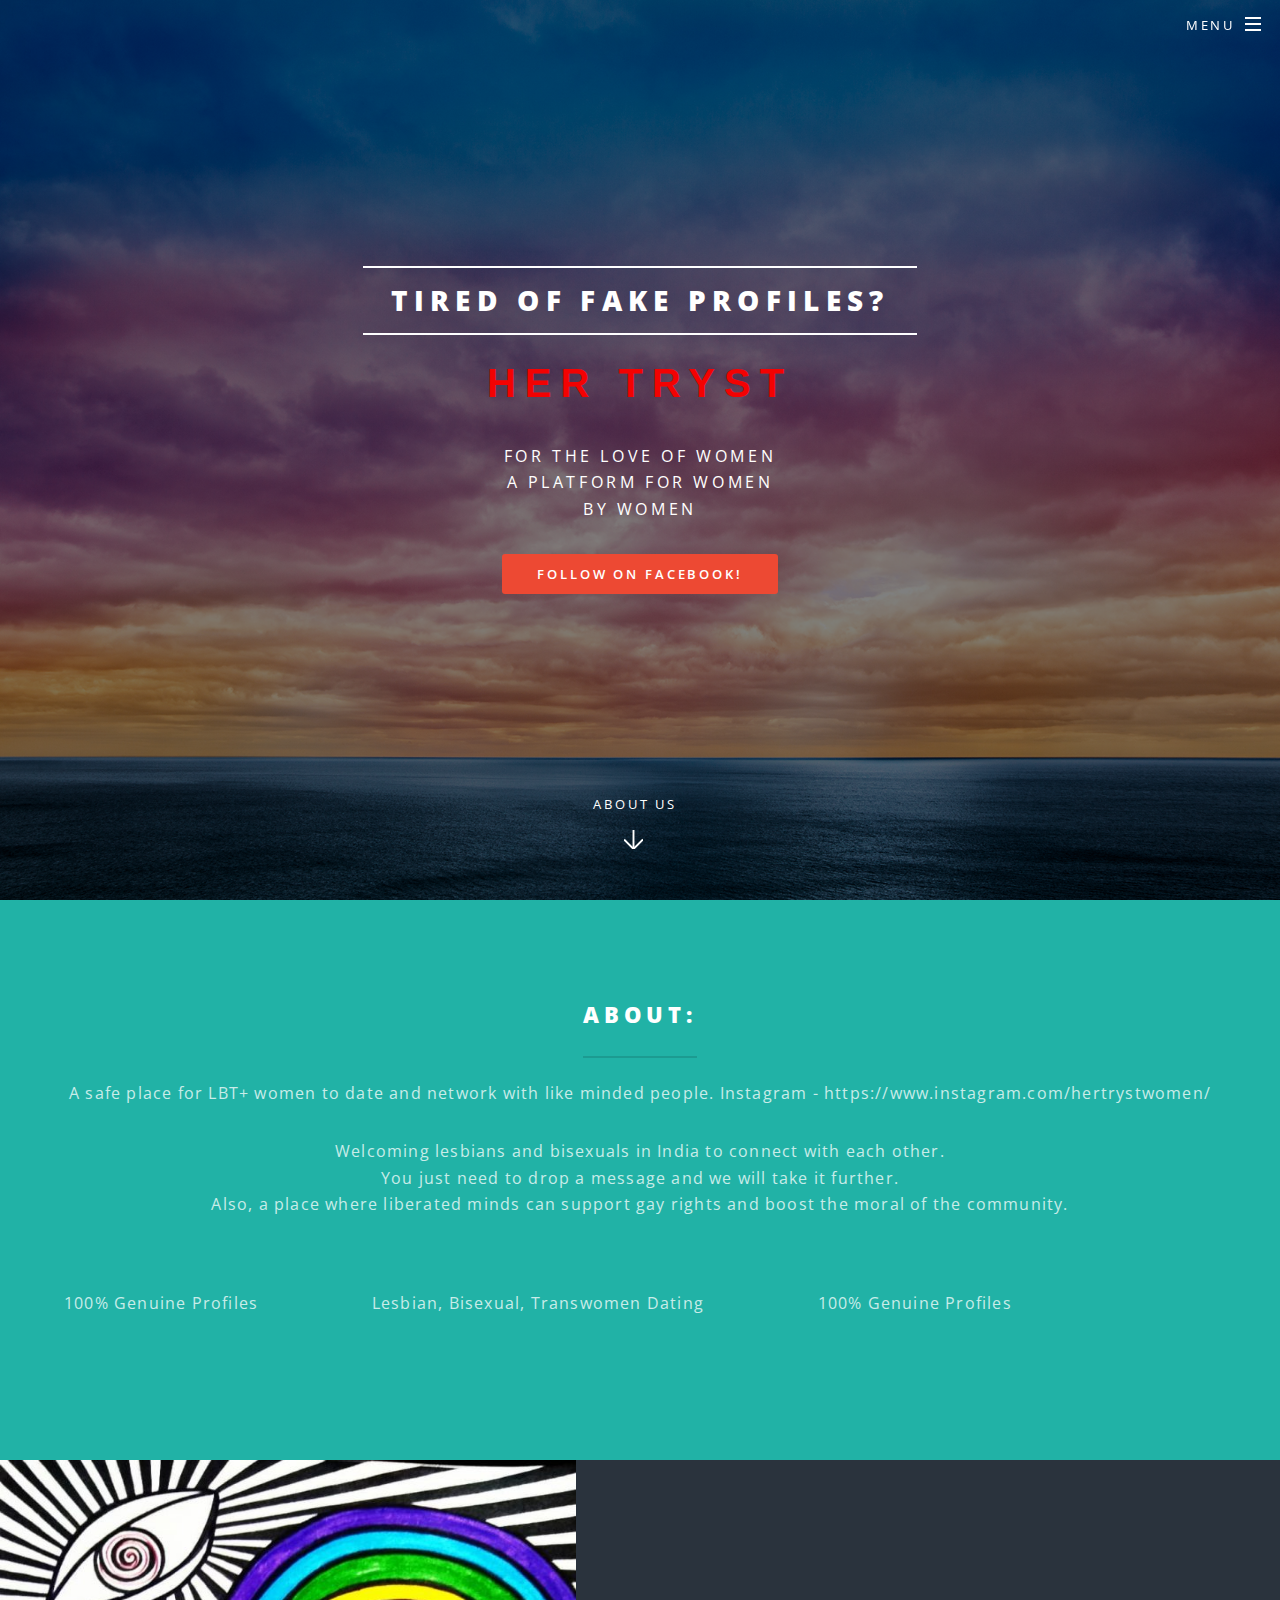
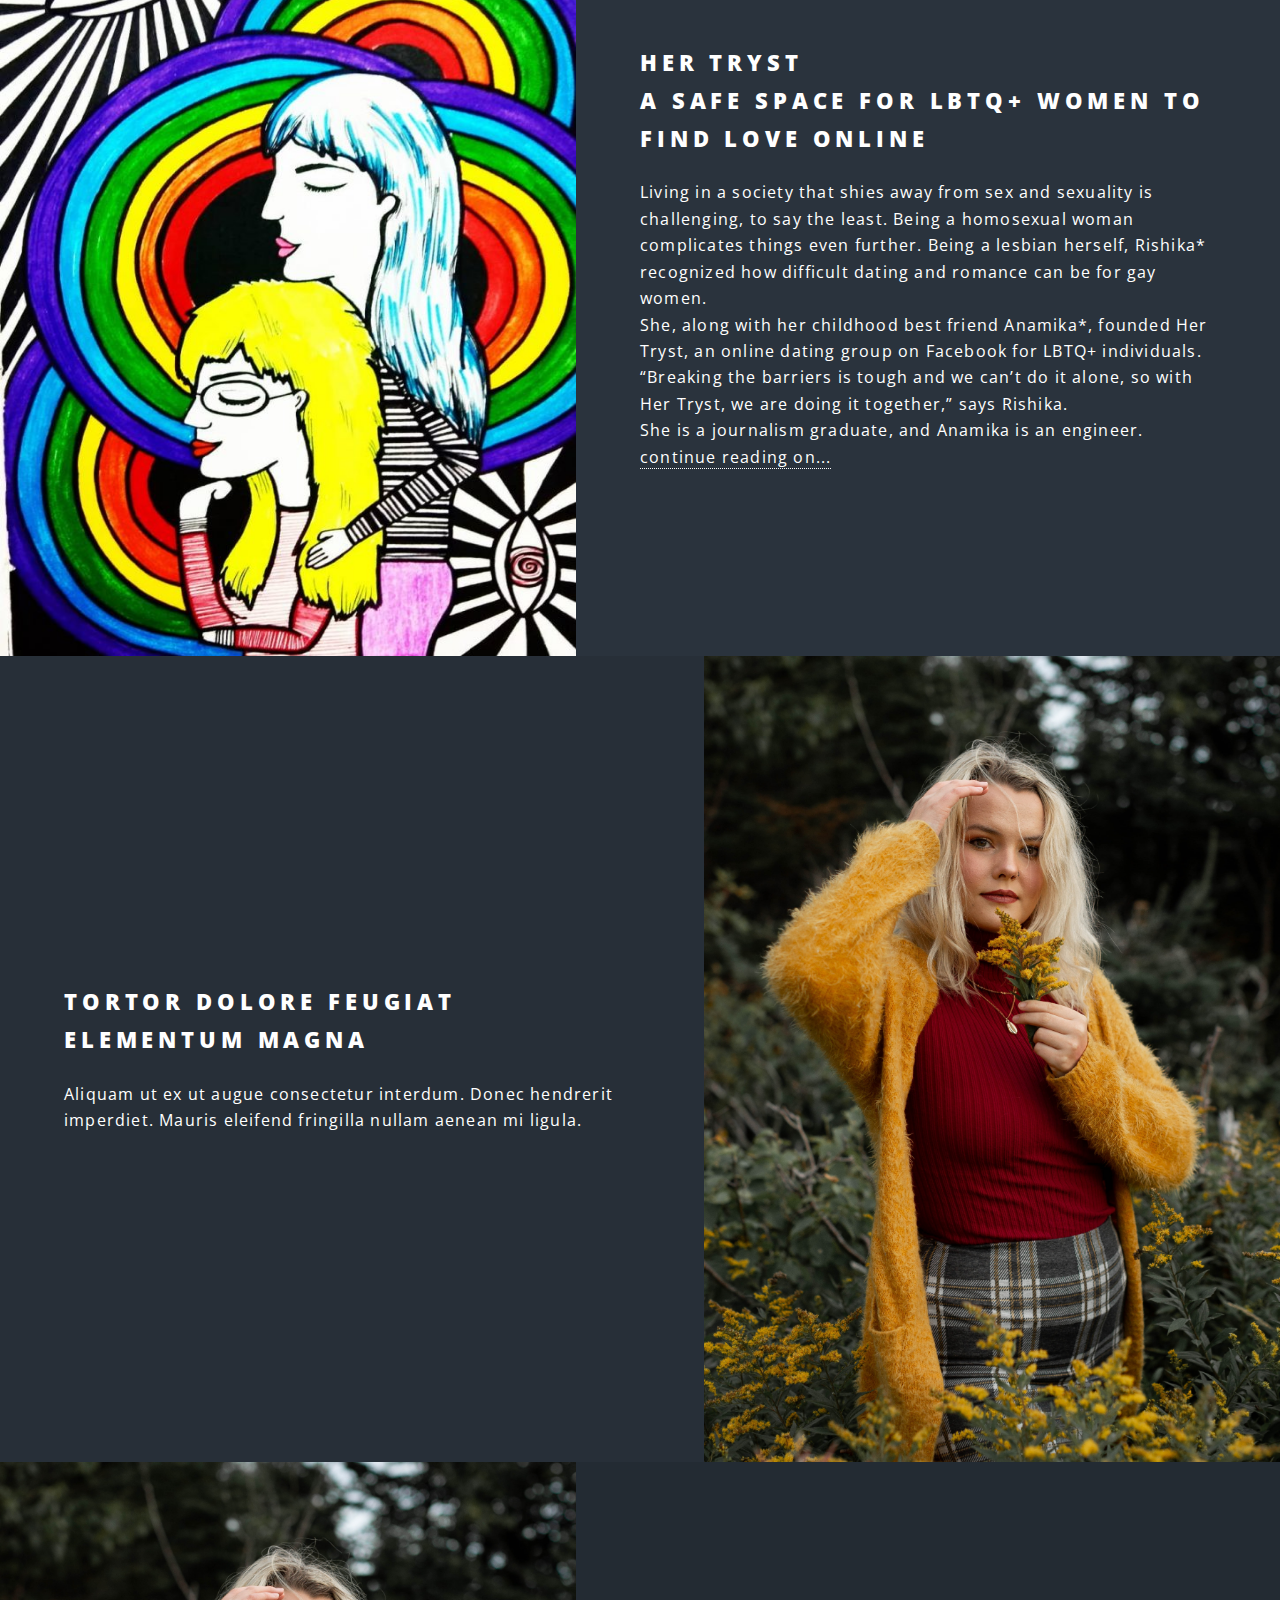
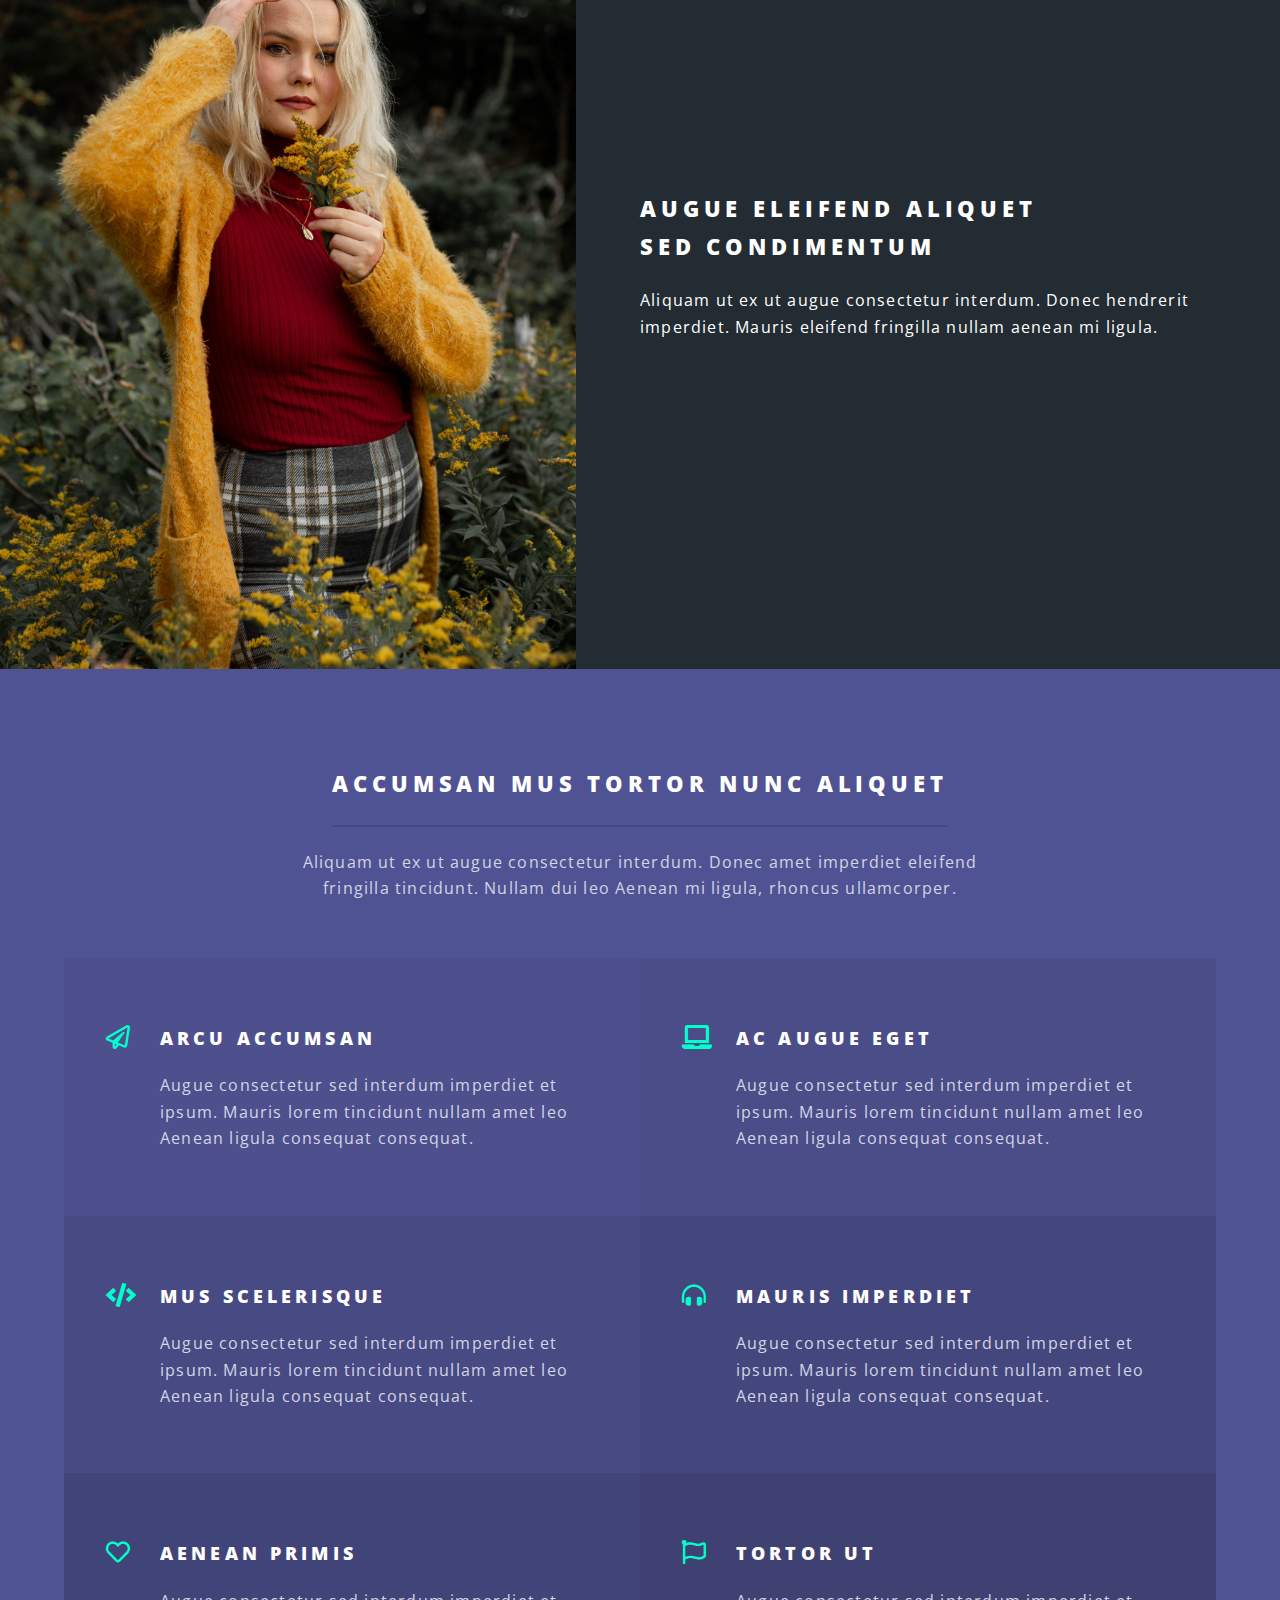
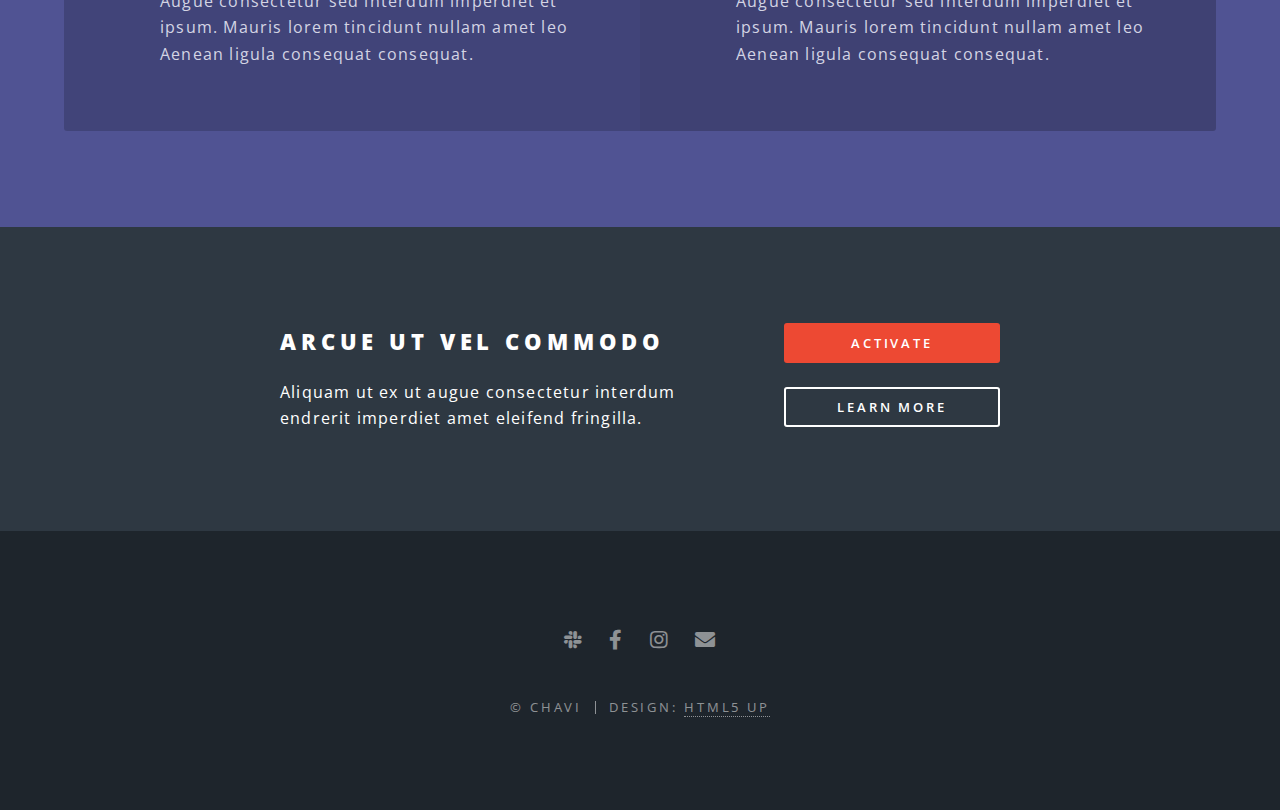
==== commit cdf2c73a: "Moved around files, added helpline" ====
--- a/index.html
+++ b/index.html
@@ -20,7 +20,7 @@
 
 				<!-- Header -->
 					<header id="header" class="alt">
-						<h1><a href="index.html"><img src="ht.jpg" width="50" height="50" alt="" /></a></h1>
+						<h1><a href="index.html"><img src="images/ht.jpg" width="50" height="50" alt="Her Tryst Logo" /></a>  </h1>
 						<nav id="nav">
 							<ul>
 								<li class="special">
@@ -28,11 +28,12 @@
 									<div id="menu">
 										<ul>
 											<li><a href="index.html">Home</a></li>
-											<li><a href="generic.html">Generic</a></li>
-											<!-- <li><a href="elements.html">Elements</a></li> -->
+											<li><a href="#one">About Us</a></li>
+											<!-- <li><a href="generic.html"></a></li> -->
+											<li><a href="elements.html">Form</a></li>
 											<li><a href="#footer">Contact Us</a></li>
-											<li><a href="#">Sign Up</a></li>
-											<li><a href="#">Log In</a></li>
+											<li><a href="generic.html">Help Lines</a></li>
+											<li><a href="#"></a></li>
 										</ul>
 									</div>
 								</li>
@@ -56,7 +57,9 @@
 								<li><a href="https://www.facebook.com/hertryst/" target="_blank" class="button primary">Follow on Facebook!</a></li>
 							</ul>
 						</div>
-						<a href="#one" class="more scrolly">Learn More</a>
+						<a href="#one" class="more scrolly">About Us</a>
+						
+
 					</section>
 
 				<!-- One -->
